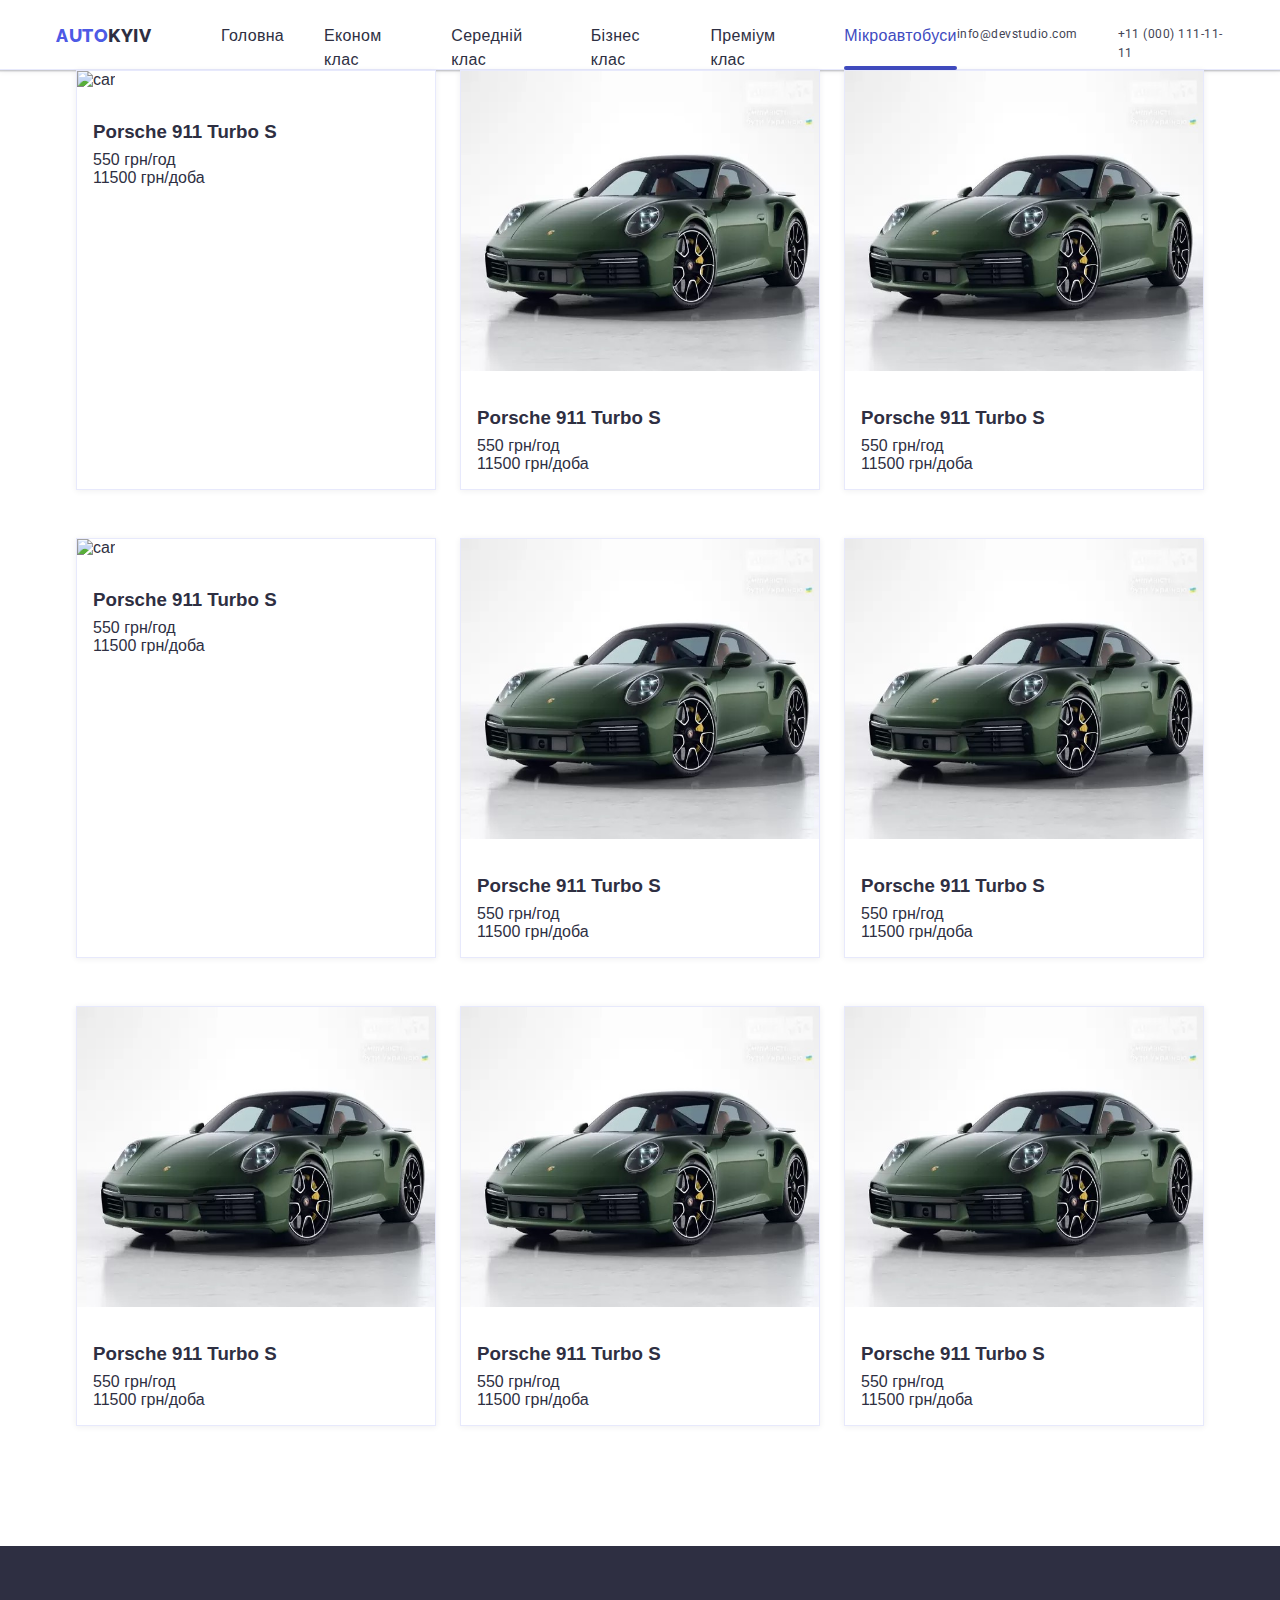
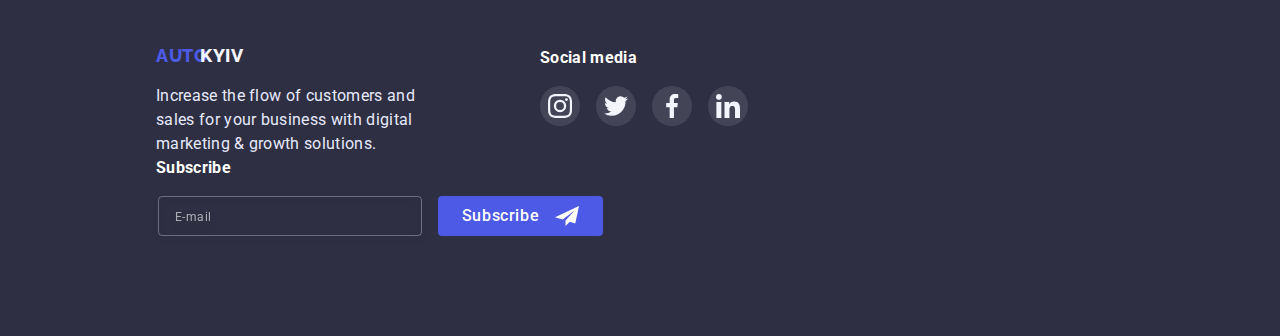
==== bus.html @ 55814286 "update" ====
<!DOCTYPE html>
<html lang="en">
  <head>
    <meta charset="UTF-8" />
    <meta http-equiv="X-UA-Compatible" content="IE=edge" />
    <meta name="viewport" content="width=device-width, initial-scale=1.0" />
    <title>Document</title>
    <link rel="stylesheet" href="./css/styles.css" />
    <link rel="preconnect" href="https://fonts.googleapis.com" />
    <link rel="preconnect" href="https://fonts.gstatic.com" crossorigin />
    <link
      href="https://fonts.googleapis.com/css2?family=Raleway:wght@800&family=Roboto:wght@400;500;700&display=swap"
      rel="stylesheet"
    />
  </head>
  <body>
    <header class="container">
      <div class="ppp">
        <nav class="header-navigation">
          <a class="logo link" href="./index.html"
            ><div class="logo-firstpart">Auto</div>
            <div class="logo-secondpart">Kyiv</div></a
          >

          <ul class="menu">
            <li>
              <a class="menu-item link" href="./index.html">Головна</a>
            </li>
            <li>
              <a class="menu-item link" href="./portfolio.html">Економ клас</a>
            </li>
            <li>
              <a class="menu-item link" href="./midle.html">Середній клас</a>
            </li>
            <li>
              <a class="menu-item link" href="./business.html">Бізнес клас</a>
            </li>
            <li>
              <a class="menu-item link" href="./premium.html">Преміум клас</a>
            </li>
            <li>
              <a class="menu-item link active" href="./bus.html"
                >Мікроавтобуси</a
              >
            </li>
          </ul>
          <button class="open-menu" type="button" data-menu-open>
            <svg class="burger-icon" width="32" height="22">
              <use href="./images/icons.svg#icon-menu"></use>
            </svg>
          </button>
        </nav>
        <address>
          <ul class="contacts">
            <li class="contacts-item-height">
              <a class="contacts-item link" href="mailto:info@devstudio.com"
                >info@devstudio.com</a
              >
            </li>
            <li class="contacts-item-height">
              <a class="contacts-item link" href="tel:+110001111111"
                >+11 (000) 111-11-11</a
              >
            </li>
          </ul>
        </address>
      </div>
    </header>

    <main>
      <section class="container">
        <ul class="main-general-list">
          <li class="main-list-item first-item-portfolio">
            <div class="main-overlay-image">
              <img
                src="./images/images-prtfolio/img1.jpg"
                alt="car"
                width="360"
                height="300"
              />
              <div class="main-list-overlay">
                <p class="car-option">Клас авто: Бізнес клас</p>
                <p class="car-option">Кондиціонер: +</p>
                <p class="car-option">Об'єм двигуна: 3.0</p>
                <p class="car-option">Тип палива Бензин:</p>
                <p class="car-option">Кількість місць: 5</p>
                <p class="car-option">Витрати палива: 16.0 л</p>
                <p class="car-option">Тип КПП: AT</p>
              </div>
            </div>
            <h3 class="card-name">Porsche 911 Turbo S</h3>
            <p class="card-text">550 грн/год</p>
            <p class="card-text">11500 грн/доба</p>
          </li>
          <li class="main-list-item second-item-portfolio">
            <div class="main-overlay-image">
              <img
                src="./images/images-portfolio/img2.jpg"
                alt="car"
                width="360"
                height="300"
              />
              <div class="main-list-overlay">
                <p class="car-option">Клас авто: Бізнес клас</p>
                <p class="car-option">Кондиціонер: +</p>
                <p class="car-option">Об'єм двигуна: 3.0</p>
                <p class="car-option">Тип палива Бензин:</p>
                <p class="car-option">Кількість місць: 5</p>
                <p class="car-option">Витрати палива: 16.0 л</p>
                <p class="car-option">Тип КПП: AT</p>
              </div>
            </div>
            <h3 class="card-name">Porsche 911 Turbo S</h3>
            <p class="card-text">550 грн/год</p>
            <p class="card-text">11500 грн/доба</p>
          </li>
          <li class="main-list-item third-item-portfolio">
            <div class="main-overlay-image">
              <img
                src="./images/images-portfolio/img3.jpg"
                alt="car"
                width="360"
                height="300"
              />
              <div class="main-list-overlay">
                <p class="car-option">Клас авто: Бізнес клас</p>
                <p class="car-option">Кондиціонер: +</p>
                <p class="car-option">Об'єм двигуна: 3.0</p>
                <p class="car-option">Тип палива Бензин:</p>
                <p class="car-option">Кількість місць: 5</p>
                <p class="car-option">Витрати палива: 16.0 л</p>
                <p class="car-option">Тип КПП: AT</p>
              </div>
            </div>
            <h3 class="card-name">Porsche 911 Turbo S</h3>
            <p class="card-text">550 грн/год</p>
            <p class="card-text">11500 грн/доба</p>
          </li>

          <li class="main-list-item first-item-portfolio">
            <div class="main-overlay-image">
              <img
                src="./images/images-porfolio/img4.jpg"
                alt="car"
                width="360"
                height="300"
              />
              <div class="main-list-overlay">
                <p class="car-option">Клас авто: Бізнес клас</p>
                <p class="car-option">Кондиціонер: +</p>
                <p class="car-option">Об'єм двигуна: 3.0</p>
                <p class="car-option">Тип палива Бензин:</p>
                <p class="car-option">Кількість місць: 5</p>
                <p class="car-option">Витрати палива: 16.0 л</p>
                <p class="car-option">Тип КПП: AT</p>
              </div>
            </div>
            <h3 class="card-name">Porsche 911 Turbo S</h3>
            <p class="card-text">550 грн/год</p>
            <p class="card-text">11500 грн/доба</p>
          </li>
          <li class="main-list-item second-item-portfolio">
            <div class="main-overlay-image">
              <img
                src="./images/images-portfolio/img5.jpg"
                alt="car"
                width="360"
                height="300"
              />
              <div class="main-list-overlay">
                <p class="car-option">Клас авто: Бізнес клас</p>
                <p class="car-option">Кондиціонер: +</p>
                <p class="car-option">Об'єм двигуна: 3.0</p>
                <p class="car-option">Тип палива Бензин:</p>
                <p class="car-option">Кількість місць: 5</p>
                <p class="car-option">Витрати палива: 16.0 л</p>
                <p class="car-option">Тип КПП: AT</p>
              </div>
            </div>
            <h3 class="card-name">Porsche 911 Turbo S</h3>
            <p class="card-text">550 грн/год</p>
            <p class="card-text">11500 грн/доба</p>
          </li>
          <li class="main-list-item third-item-portfolio">
            <div class="main-overlay-image">
              <img
                src="./images/images-portfolio/img6.jpg"
                alt="car"
                width="360"
                height="300"
              />
              <div class="main-list-overlay">
                <p class="car-option">Клас авто: Бізнес клас</p>
                <p class="car-option">Кондиціонер: +</p>
                <p class="car-option">Об'єм двигуна: 3.0</p>
                <p class="car-option">Тип палива Бензин:</p>
                <p class="car-option">Кількість місць: 5</p>
                <p class="car-option">Витрати палива: 16.0 л</p>
                <p class="car-option">Тип КПП: AT</p>
              </div>
            </div>
            <h3 class="card-name">Porsche 911 Turbo S</h3>
            <p class="card-text">550 грн/год</p>
            <p class="card-text">11500 грн/доба</p>
          </li>

          <li class="main-list-item first-item-portfolio">
            <div class="main-overlay-image">
              <img
                src="./images/images-portfolio/img7.jpg"
                alt="car"
                width="360"
                height="300"
              />
              <div class="main-list-overlay">
                <p class="car-option">Клас авто: Бізнес клас</p>
                <p class="car-option">Кондиціонер: +</p>
                <p class="car-option">Об'єм двигуна: 3.0</p>
                <p class="car-option">Тип палива Бензин:</p>
                <p class="car-option">Кількість місць: 5</p>
                <p class="car-option">Витрати палива: 16.0 л</p>
                <p class="car-option">Тип КПП: AT</p>
              </div>
            </div>
            <h3 class="card-name">Porsche 911 Turbo S</h3>
            <p class="card-text">550 грн/год</p>
            <p class="card-text">11500 грн/доба</p>
          </li>
          <li class="main-list-item second-item-portfolio">
            <div class="main-overlay-image">
              <img
                src="./images/images-portfolio/img8.jpg"
                alt="car"
                width="360"
                height="300"
              />
              <div class="main-list-overlay">
                <p class="car-option">Клас авто: Бізнес клас</p>
                <p class="car-option">Кондиціонер: +</p>
                <p class="car-option">Об'єм двигуна: 3.0</p>
                <p class="car-option">Тип палива Бензин:</p>
                <p class="car-option">Кількість місць: 5</p>
                <p class="car-option">Витрати палива: 16.0 л</p>
                <p class="car-option">Тип КПП: AT</p>
              </div>
            </div>
            <h3 class="card-name">Porsche 911 Turbo S</h3>
            <p class="card-text">550 грн/год</p>
            <p class="card-text">11500 грн/доба</p>
          </li>
          <li class="main-list-item third-item-portfolio">
            <div class="main-overlay-image">
              <img
                src="./images/images-portfolio/img9.jpg"
                alt="car"
                width="360"
                height="300"
              />
              <div class="main-list-overlay">
                <p class="car-option">Клас авто: Бізнес клас</p>
                <p class="car-option">Кондиціонер: +</p>
                <p class="car-option">Об'єм двигуна: 3.0</p>
                <p class="car-option">Тип палива Бензин:</p>
                <p class="car-option">Кількість місць: 5</p>
                <p class="car-option">Витрати палива: 16.0 л</p>
                <p class="car-option">Тип КПП: AT</p>
              </div>
            </div>
            <h3 class="card-name">Porsche 911 Turbo S</h3>
            <p class="card-text">550 грн/год</p>
            <p class="card-text">11500 грн/доба</p>
          </li>
        </ul>
      </section>
    </main>
    <footer class="container">
      <div class="footer-part-general">
        <a class="footer-logo link" href="./index.html"
          ><div class="footer-logo-firstpart">Auto</div>
          <div class="footer-logo-secondpart">Kyiv</div></a
        >
        <p class="footer-text">
          Increase the flow of customers and sales for your business with
          digital marketing & growth solutions.
        </p>
      </div>
      <div class="footer-part-media">
        <h4 class="footer-media-text">Social media</h4>
        <ul class="footer-media-list">
          <li class="foter-media-item">
            <a href="" class="footer-media-link link">
              <svg width="24" height="24">
                <use href="./images/icons.svg#icon-instagram"></use>
              </svg>
            </a>
          </li>
          <li class="foter-media-item">
            <a href="" class="footer-media-link link"
              ><svg width="24" height="24">
                <use href="./images/icons.svg#icon-twitter"></use></svg
            ></a>
          </li>
          <li class="foter-media-item">
            <a href="" class="footer-media-link link"
              ><svg width="24" height="24">
                <use href="./images/icons.svg#icon-facebook"></use></svg
            ></a>
          </li>
          <li class="foter-media-item">
            <a href="" class="footer-media-link link"
              ><svg width="24" height="24">
                <use href="./images/icons.svg#icon-linkedin"></use></svg
            ></a>
          </li>
        </ul>
      </div>
      <div class="footer-part-subscribe">
        <h4 class="footer-subscribe-text">Subscribe</h4>
        <form class="footer-form">
          <input
            class="footer-input"
            type="email"
            name="user-email"
            placeholder="E-mail"
          />
          <button class="footer-button-subscribe" type="submit">
            Subscribe
            <svg class="subscribe-icon" width="24" height="24">
              <use href="./images/icons.svg#icon-send"></use>
            </svg>
          </button>
        </form>
      </div>
    </footer>
    <div class="menu-container is-hidden container" data-menu>
      <div class="modal-menu">
        <button type="button" class="modal-close" data-menu-close>
          <svg class="modal-close-item" width="8" height="8">
            <use href="./images/icons.svg#icon-close"></use>
          </svg>
        </button>
        <ul class="modal-menu-list">
          <li>
            <a class="modal-menu-item link" href="./index.html">Головна</a>
          </li>
          <li>
            <a class="modal-menu-item link" href="./portfolio.html"
              >Економ клас</a
            >
          </li>
          <li>
            <a class="modal-menu-item link" href="./midle.html"
              >Середній клас</a
            >
          </li>
          <li>
            <a class="modal-menu-item link" href="./business.html"
              >Бізнес клас</a
            >
          </li>
          <li>
            <a class="modal-menu-item link" href="./premium.html"
              >Преміум клас</a
            >
          </li>
          <li>
            <a class="modal-menu-item link active-modal" href="./bus.html"
              >Мікроавтобуси</a
            >
          </li>
        </ul>
        <address>
          <ul class="modal-contacts-list">
            <li class="modal-item-tel">
              <a class="modal-contacts-tel link" href="tel:+110001111111"
                >+11 (000) 111-11-11</a
              >
            </li>
            <li>
              <a
                class="modal-contacts-mail link"
                href="mailto:info@devstudio.com"
                >info@devstudio.com</a
              >
            </li>
          </ul>
        </address>
        <ul class="modal-media-list list">
          <li class="fourth-media-item">
            <a href="" class="fourth-media-link link">
              <svg class="fourth-media-icon" width="16" height="16">
                <use href="./images/icons.svg#icon-instagram"></use>
              </svg>
            </a>
          </li>
          <li class="fourth-media-item">
            <a href="" class="fourth-media-link link"
              ><svg class="fourth-media-icon" width="16" height="16">
                <use href="./images/icons.svg#icon-twitter"></use></svg
            ></a>
          </li>
          <li class="fourth-media-item">
            <a href="" class="fourth-media-link link"
              ><svg class="fourth-media-icon" width="16" height="16">
                <use href="./images/icons.svg#icon-facebook"></use></svg
            ></a>
          </li>
          <li class="fourth-media-item">
            <a href="" class="fourth-media-link link"
              ><svg class="fourth-media-icon" width="16" height="16">
                <use href="./images/icons.svg#icon-linkedin"></use></svg
            ></a>
          </li>
        </ul>
      </div>
    </div>
    <script src="./js/menu.js"></script>
  </body>
</html>
---- css/styles.css ----
/* body */
body {
  font-family: "Raleway Roboto", sans-serif;
  position: relative;
  width: 100%;
  max-width: 1440px;

  color: #2e2f42;
  margin: 0;

  background: #ffffff;
}
.container {
  width: 100%;
}

/* header */
header {
  height: 70px;
  box-sizing: border-box;
  padding: 24px 16px;

  border-bottom: 1px solid #e7e9fc;
  box-shadow: 0px 2px 1px rgba(46, 47, 66, 0.08),
    0px 1px 1px rgba(46, 47, 66, 0.16), 0px 1px 6px rgba(46, 47, 66, 0.08);
}
.header-navigation {
  display: flex;
  justify-content: space-between;
}
/* logo */
.logo {
  display: flex;

  width: 115px;
  height: 24px;
}
.logo-firstpart {
  font-family: "Raleway", sans-serif;
  font-weight: 800;
  font-size: 18px;
  line-height: 1.33;

  letter-spacing: 0.03em;
  text-transform: uppercase;

  color: #4d5ae5;
}
.logo-secondpart {
  font-family: "Raleway", sans-serif;
  font-weight: 800;
  font-size: 18px;
  line-height: 1.33;

  letter-spacing: 0.03em;
  text-transform: uppercase;

  color: #2e2f42;
}

/* menu */
.menu {
  list-style: none;
  display: flex;

  height: 24px;

  gap: 40px;

  padding: 0;
  margin: 0;
}
.menu {
  display: none;
}

.menu-item {
  font-size: 16px;
  line-height: 1.5;

  letter-spacing: 0.02em;

  display: block;
  color: #2e2f42;
}

.menu-item:hover {
  font-size: 16px;
  line-height: 1.5;

  letter-spacing: 0.02em;

  color: #404bbf;
  text-decoration: underline;

  transition-duration: 250ms;
  transition-timing-function: cubic-bezier(0.4, 0, 0.2, 1);
}

/* contacts */
.contacts {
  list-style: none;
  display: flex;
  column-gap: 40px;
  padding: 0;

  margin: 0;
}
.contacts {
  display: none;
}
.contacts-item {
  font-family: "Roboto";
  font-style: normal;
  font-weight: 400;
  font-size: 16px;
  line-height: 1.5;

  letter-spacing: 0.02em;

  color: #434455;
}
.contacts-item:hover {
  font-size: 16px;
  line-height: 1.5;

  letter-spacing: 0.02em;

  color: #404bbf;

  transition-duration: 250ms;
  transition-timing-function: cubic-bezier(0.4, 0, 0.2, 1);
}
.link {
  text-decoration: none;
}

/* main */

/* navigation */
.navigation {
  list-style: none;
  justify-content: center;
  display: flex;
  column-gap: 24px;
  padding: 96px 0 0 0;

  margin: 0 0 72px 0;
}
.navigation-button {
  font-size: 16px;
  line-height: 1.5;
  padding: 12px 24px;

  letter-spacing: 0.04em;

  color: #4d5ae5;

  height: 48px;

  background: #f4f4fd;

  border: 1px solid #e7e9fc;
  border-radius: 4px;
  cursor: pointer;
}

.navigation-button:hover {
  color: #ffffff;

  padding: 12px 24px;

  height: 48px;

  background: #404bbf;
  box-shadow: 0px 3px 1px rgba(0, 0, 0, 0.1), 0px 2px 1px rgba(0, 0, 0, 0.08),
    0px 2px 2px rgba(0, 0, 0, 0.12);
  border-radius: 4px;

  transition-duration: 250ms;
  transition-timing-function: cubic-bezier(0.4, 0, 0.2, 1);
}

.main-list-item {
  box-sizing: border-box;
  width: 360px;
  height: 420px;

  background: #ffffff;

  border: 1px solid #e7e9fc;
  box-shadow: 0px 1px 6px rgba(46, 47, 66, 0.08);

  list-style: none;
}
.main-list-item:hover {
  border: 0.5px solid #f4f4fd;
  box-shadow: 0px 1px 6px rgba(46, 47, 66, 0.08),
    0px 1px 1px rgba(46, 47, 66, 0.16), 0px 2px 1px rgba(46, 47, 66, 0.08);

  transition-duration: 250ms;
  transition-timing-function: cubic-bezier(0.4, 0, 0.2, 1);
}
.main-list-overlay {
  position: absolute;
  left: 0px;
  top: 0px;
  margin: 0;
  padding: 40px 32px 164px 32px;

  color: #f4f4fd;
  background: #4d5ae5;

  height: 100%;
  transform: translateY(100%);
}
.main-list-item:hover .main-list-overlay {
  transform: translateY(0);
  transition-duration: 250ms;
  transition-timing-function: cubic-bezier(0.4, 0, 0.2, 1);
}
.main-overlay-image {
  position: relative;
  overflow: hidden;
}

.main-general-list {
  list-style: none;
  flex-wrap: wrap;
  column-gap: 24px;
  row-gap: 48px;
  display: flex;
  padding-bottom: 120px;
  justify-content: center;
  padding-left: 0;
  margin: 0;
}
.card-name {
  padding-left: 16px;

  margin: 32px 0 8px 0;
}
.card-text {
  padding-left: 16px;
  margin: 0;
}

/* first-section */
.first-section {
  background-color: #2e2f42;
  background-image: linear-gradient(
      rgba(46, 47, 66, 0.7),
      rgba(46, 47, 66, 0.7)
    ),
    url(../images/garage.jpg);
  background-repeat: no-repeat;
  background-position: center;
  background-size: cover;

  margin: 0;
  display: flex;
  flex-direction: column;
  align-items: center;
  row-gap: 72px;
  padding-top: 112px;
  padding-bottom: 112px;
}
h1 {
  font-family: "Roboto";
  width: calc((100% - 109px) / 1);

  font-weight: 700;
  font-size: 36px;
  line-height: 1.11;
  margin: 0;

  text-align: center;
  letter-spacing: 0.02em;
  text-transform: capitalize;

  color: #ffffff;
}
.first-section-button {
  width: 172px;
  height: 56px;
  font-family: inherit;

  padding: 16px 32px;
  gap: 10px;
  font-size: 16px;
  line-height: 1.5;
  letter-spacing: 0.04em;

  color: #ffffff;

  background: #4d5ae5;
  box-shadow: 0px 4px 4px rgba(0, 0, 0, 0.15);
  border-radius: 4px;

  cursor: pointer;
  border: 0;
}
.first-section-button:hover {
  font-family: inherit;

  padding: 16px 32px;
  gap: 10px;
  font-size: 16px;
  line-height: 1.5;
  letter-spacing: 0.04em;

  color: #ffffff;
  background: #404bbf;

  border-radius: 4px;

  transition-duration: 250ms;
  transition-timing-function: cubic-bezier(0.4, 0, 0.2, 1);
}

/* second-section */
.second-section {
  padding-top: 96px;
  padding-bottom: 96px;
  justify-content: center;
}
.second-section-list {
  row-gap: 72px;
}
.second-section-item {
  row-gap: 8px;

  width: calc((100% - 32px) / 1);

  margin: 0;
}
.section-text-item {
  margin: 0;
  display: flex;
  align-items: center;
  justify-content: center;
  align-content: center;
  height: 40px;

  /* Header 2 */

  font-family: "Roboto";
  font-style: normal;
  font-weight: 700;
  font-size: 36px;
  line-height: 40px;
  /* identical to box height, or 111% */

  text-align: center;
  letter-spacing: 0.02em;
  text-transform: capitalize;

  letter-spacing: 0.02em;
}
.second-media-list {
  gap: 24;
  display: flex;
}
/* .second-media-item {
  width: 264px;
  height: 112px;
  margin-bottom: 8px;
} */
.second-media-item {
  display: none;
}
/* .second-media-link {
  width: 100%;
  height: 100%;
  display: flex;
  justify-content: center;
  align-items: center;
  background: #f4f4fd;
  border-radius: 4px;
} */
/* third-section */
.third-section {
  display: none;
}
.third-section {
  justify-content: center;
  padding-bottom: 120px;
}

.third-section-name {
  font-family: "Roboto";
  font-style: normal;
  font-size: 36px;
  line-height: 1.11;

  margin: 0;
  margin-bottom: 72px;

  text-align: center;

  letter-spacing: 0.02em;
  text-transform: capitalize;
}
.third-section-item {
  width: 360px;
  height: 300px;
}

.fourth-section {
  background: #f4f4fd;
  padding-bottom: 120px;
  padding-top: 120px;
}
.fourth-section-name {
  font-family: "Roboto";
  font-style: normal;
  font-size: 36px;
  line-height: 1.11;

  text-align: center;

  margin: 0;

  letter-spacing: 0.02em;
  text-transform: capitalize;
}

.fourth-section-item {
  width: 264px;
  display: flex;
  flex-direction: column;
  justify-content: center;
  align-items: center;
  margin-top: 72px;

  background: #ffffff;
  box-shadow: 0px 1px 6px rgba(46, 47, 66, 0.08),
    0px 1px 1px rgba(46, 47, 66, 0.16), 0px 2px 1px rgba(46, 47, 66, 0.08);
  border-radius: 0px 0px 4px 4px;

  padding-bottom: 32px;
}
.fourth-section-people {
  width: 100%;
}
.fourth-section-item-name {
  margin: 32px 0 8px 0;
}
.fourth-section-item-text {
  margin: 0 0 8px 0;
}
.fourth-media-list {
  display: flex;
  justify-content: center;
  gap: 24px;
}
.fourth-media-item {
  width: 40px;
  height: 40px;
}
.fourth-media-link {
  width: 100%;
  height: 100%;
  display: flex;
  justify-content: center;
  align-items: center;
  border-radius: 50%;
  background: #4d5ae5;
}
.fourth-media-link:hover {
  background-color: #404bbf;
  transition-duration: 250ms;
  transition-timing-function: cubic-bezier(0.4, 0, 0.2, 1);
}
/* fifth-section */
.fifth-section {
  padding-top: 130px;
  padding-bottom: 120px;
}
.fifth-section-name {
  font-family: "Roboto";
  font-style: normal;
  font-size: 36px;
  line-height: 1.11;

  text-align: center;

  margin: 0 0 72px 0;

  letter-spacing: 0.02em;
  text-transform: capitalize;
}
.fifth-media-list {
  display: flex;
  gap: 24px;
  justify-content: center;
  margin-top: 72px;
}
.fifth-media-item {
  width: calc((100% - 48px) / 2);
  height: 88px;
}
.fifth-media-link {
  width: 100%;
  height: 100%;
  display: flex;
  justify-content: center;
  align-items: center;

  border: 1px solid #8e8f99;
  border-radius: 4px;
  color: #8e8f99;
}
.fifth-media-icon {
  fill: currentColor;
}
.fifth-media-link:hover {
  border-color: #404bbf;
  color: #404bbf;
  transition-duration: 250ms;
  transition-timing-function: cubic-bezier(0.4, 0, 0.2, 1);
}

/* footer */
footer {
  background: #2e2f42;
  display: flex;
  box-sizing: border-box;
  padding-top: 96px;
  padding-bottom: 96px;

  align-items: center;

  flex-direction: column;
  gap: 72px;
}
.footer-logo {
  display: flex;
  flex-direction: row;
  align-items: center;
  justify-content: center;
}
.footer-logo-firstpart {
  width: 44px;
  height: 22px;

  font-family: "Raleway", sans-serif;
  font-weight: 800;
  font-size: 18px;
  line-height: 1.16;

  letter-spacing: 0.03em;
  text-transform: uppercase;

  color: #4d5ae5;
}
.footer-logo-secondpart {
  width: 71px;
  height: 22px;

  font-family: "Raleway", sans-serif;
  font-weight: 800;
  font-size: 18px;
  line-height: 1.16;

  letter-spacing: 0.03em;
  text-transform: uppercase;

  color: #f4f4fd;
}
.footer-text {
  font-family: "Roboto";
  font-size: 16px;
  line-height: 1.5;
  flex-wrap: wrap;
  width: 264px;
  display: flex;
  align-items: center;
  justify-content: center;

  letter-spacing: 0.02em;
  margin: 16px 0 0 0;

  color: #e7e9fc;
}
.footer-part-general {
}
.footer-part-media {
  width: 208px;
  height: 80px;
  display: flex;
  flex-direction: column;
  align-items: center;
}
.footer-media-text {
  font-family: "Roboto";

  font-size: 16px;
  line-height: 1.5;

  letter-spacing: 0.02em;
  color: #ffffff;
  margin: 0 0 16px 0;
}

.footer-media-list {
  display: flex;

  gap: 16px;
  margin: 0;
  padding: 0;
}
.footer-media-item {
  width: 40px;
  height: 40px;
}
.footer-media-link {
  width: 40px;
  height: 40px;
  display: flex;
  justify-content: center;
  align-items: center;
  border-radius: 50%;
  background: rgba(255, 255, 255, 0.1);
}
.footer-media-link:hover {
  background: #31d0aa;

  transition-duration: 250ms;
  transition-timing-function: cubic-bezier(0.4, 0, 0.2, 1);
}
.footer-part-subscribe {
  margin-left: 0;
  display: flex;
  flex-direction: column;
  align-items: center;
  width: calc((100% - 32px) / 1);
}
.footer-subscribe-text {
  font-family: "Roboto";
  font-size: 16px;
  line-height: 1.5;
  margin-bottom: 16px;
  margin-top: 0;

  letter-spacing: 0.02em;

  color: #ffffff;
}
.footer-input {
  width: calc(100% / 1);
  height: 40px;

  border: 1px solid rgba(255, 255, 255, 0.3);
  filter: drop-shadow(0px 4px 4px rgba(0, 0, 0, 0.15));
  border-radius: 4px;
  background: none;
  padding: 0 16px 0 16px;
}

.footer-input::placeholder {
  font-family: "Roboto";
  font-style: normal;
  font-weight: 400;
  font-size: 12px;
  line-height: 24px;
  /* identical to box height, or 200% */

  display: flex;
  align-items: center;
  letter-spacing: 0.04em;

  color: rgba(255, 255, 255, 0.6);
}
.footer-button-subscribe {
  display: flex;

  justify-content: center;
  align-items: center;
  padding: 8px 24px;
  gap: 16px;

  background: #4d5ae5;
  border-radius: 4px;
  border: 0;

  font-family: "Roboto";
  font-style: normal;
  font-weight: 500;
  font-size: 16px;
  line-height: 1.5;

  letter-spacing: 0.04em;

  color: #ffffff;
}
.footer-form {
  display: flex;
  flex-direction: column;
  align-items: center;
  justify-content: center;
  gap: 16px;
  width: calc((100% - 34px) / 1);
}
.list {
  list-style: none;
  display: flex;
  flex-wrap: wrap;
  column-gap: 24px;
  justify-content: center;
  margin: 0;
  padding: 0;
}

.section-text-item {
  font-family: "Roboto";
  font-style: normal;
  font-weight: 500;
  font-size: 20px;
  line-height: 1.2;
  margin-bottom: 0;

  letter-spacing: 0.02em;
}

.list-text {
  font-family: "Roboto";
  font-size: 16px;
  line-height: 1.5;
  margin-top: 8px;
  margin-bottom: 0;

  letter-spacing: 0.02em;

  color: #434455;
}
.active {
  font-weight: 500;
  font-size: 16px;
  line-height: 1.5;

  letter-spacing: 0.02em;

  color: #404bbf;
}
.active::after {
  border-bottom: 4px solid #404bbf;
  border-radius: 2px;
  content: "";
  display: block;
  margin-top: 18px;
}
.noname {
  margin: 0;
}
.backdrop {
  position: fixed;
  top: 0;
  width: 100%;
  height: 100%;

  background: rgba(46, 47, 66, 0.4);
  transition: opasity 500ms linear, 500ms linear;
}
.modal {
  width: 408px;
  position: absolute;
  top: 50%;
  left: 50%;
  transform: translate(-50%, -50%) scale(1);
  background: #fcfcfc;
  box-shadow: 0px 1px 1px rgba(0, 0, 0, 0.14), 0px 1px 3px rgba(0, 0, 0, 0.12),
    0px 2px 1px rgba(0, 0, 0, 0.2);
  border-radius: 4px;
  padding: 24px;
  transition: transform 500ms linear;
  box-sizing: border-box;
}
.modal-close {
  width: 24px;
  height: 24px;
  background: #e7e9fc;
  border: 1px solid rgba(0, 0, 0, 0.1);
  border-radius: 50%;
  display: flex;
  align-items: center;
  justify-content: center;
  margin-left: auto;
}
.modal-close:hover {
  background: #404bbf;
  border-radius: 50%;
  transition-duration: 250ms;
  transition-timing-function: cubic-bezier(0.4, 0, 0.2, 1);
}
.is-hidden {
  visibility: hidden;
  opacity: 0;
  pointer-events: none;
}
.backdrop.is-hidden .modal {
  transform: translate(-50%, -50%) scale(0);
}
.modal-name {
  text-align: center;
  font-family: "Roboto";
  font-style: normal;
  font-weight: 500;
  font-size: 16px;
  line-height: 1.5;
  margin-bottom: 16px;
  margin-top: 24px;
}
.modal-label {
  font-family: "Roboto";
  display: inline-block;

  margin-bottom: 4px;

  font-size: 12px;
  line-height: 14px;

  letter-spacing: 0.01em;

  color: #8e8f99;
}
.modal-input {
  width: 360px;
  height: 40px;
  border: 1px solid rgba(33, 33, 33, 0.2);
  border-radius: 4px;
  background-color: transparent;

  padding: 0 0 0 38px;
  display: flex;
  align-items: center;
  justify-content: center;
  box-sizing: border-box;
}

.modal-input:focus {
  border-color: #4d5ae5;
}
.modal-textarea {
  border: 1px solid rgba(33, 33, 33, 0.2);
  border-radius: 4px;
  resize: none;
  width: 360px;
  height: 120px;
  padding: 8px 16px 8px 16px;
  box-sizing: border-box;
  display: flex;
}
.modal-textarea::placeholder {
  font-family: "Roboto";
  font-style: normal;
  font-weight: 400;
  font-size: 12px;
  line-height: 16px;

  letter-spacing: 0.04em;

  color: rgba(117, 117, 117, 0.5);
}
.modal-checkbox {
}
.modal-submit {
  width: 169px;
  height: 56px;
  padding: 16px 32px;

  background: #4d5ae5;
  box-shadow: none;
  border: 0;

  border-radius: 4px;
  padding: 0;
  margin: 0;

  font-family: "Roboto";
  font-style: normal;
  font-weight: 500;
  font-size: 16px;
  line-height: 1.5;

  display: flex;

  letter-spacing: 0.04em;

  color: #ffffff;

  align-items: center;
  justify-content: center;
}
.singup-form {
}

.modal-icon {
  position: absolute;
  top: 50%;
  left: 16px;
  transform: translateY(-50%);
  width: 18px;
  height: 18px;
}
.input-wrap {
  position: relative;
}
.policy-text {
  font-family: "Roboto";
  font-style: normal;
  font-weight: 400;
  font-size: 12px;
  line-height: 1.33;
  display: flex;
  letter-spacing: 0.04em;
  color: #757575;
  margin-bottom: 24px;
  gap: 4px;
}
.modal-field {
  display: flex;
  align-items: center;
  flex-direction: column;
}

.modal-input:is(:focus) + .modal-icon {
  fill: #4d5ae5;
  border-color: #4d5ae5;
  transition-duration: 250ms;
  transition-timing-function: cubic-bezier(0.4, 0, 0.2, 1);
}
.policy-text::before {
  content: "";
  width: 16px;
  height: 16px;

  border: 1.25px solid #2e2f42;
  border-radius: 2px;
  margin-right: 8px;
  box-sizing: border-box;
}

.policy-link {
  color: #4d5ae5;
}
.modal-checkbox:checked + .policy-text::before {
  background-color: #404bbf;
  background-image: url(../images/accept.svg);
  background-repeat: no-repeat;
  background-position: center;
}
.modal-icon {
  width: 18px;
  height: 24px;
}
.center {
  display: flex;
  align-items: center;
  flex-direction: column;
}
.input-height {
  display: flex;
  flex-direction: column;
  margin-bottom: 8px;
}
.comment-height {
  display: flex;
  flex-direction: column;
}
.modal-checkbox {
  margin-bottom: 0;
}
@media (min-width: 768px) {
  h1 {
    width: 496px;

    font-size: 56px;
    line-height: 1.07;
  }
  .second-section {
    row-gap: 24px;
    column-gap: 72px;
    flex-direction: row;
    flex-wrap: wrap;
  }

  .second-section-item {
    width: 356px;
    gap: 8px;
  }
  .section-text-item {
    font-weight: 700;
    font-size: 36px;
    line-height: 1.11;
    display: flex;

    justify-content: left;
  }
  .list-text {
    width: 356px;
  }
  .fourth-section-item {
    margin-top: 64px;
  }
  .fourth-section-name {
    margin-bottom: 8px;
  }
  .fourth-section {
    padding-top: 96px;
    padding-bottom: 104px;
  }
  .fifth-section {
    padding: 96px 108px;
    box-sizing: border-box;
  }
  .fifth-media-item {
    width: 168px;
    height: 88px;
  }
  .fifth-media-list {
    row-gap: 72px;
    column-gap: 24px;
  }
  .menu {
    display: flex;
    margin-left: 56px;
  }
  .open-menu {
    display: none;
  }
  .contacts {
    display: flex;
    flex-direction: column;
    gap: 4px;
  }
  .header-navigation {
    justify-content: left;
  }
  .contacts-item-height {
    height: 16px;
  }
  .contacts-item {
    font-size: 12px;
    line-height: 1.33;
    /* identical to box height, or 133% */

    letter-spacing: 0.04em;
  }
  .ppp {
    display: flex;
    justify-content: space-between;
  }
  footer {
    flex-direction: row;
    flex-wrap: wrap;
    padding: 96px 0 96px 108px;
    row-gap: 72px;
    column-gap: 24px;
    align-items: flex-start;
  }
  .footer-form {
    flex-direction: row;
    width: 453px;
  }
  .footer-part-subscribe {
    align-items: start;
  }
  .footer-input {
    box-sizing: border-box;
    width: 264px;
    height: 40px;
  }
  .footer-logo {
    justify-content: left;
  }
  .footer-part-media {
    align-items: start;
  }
}
@media (min-width: 1024px) {
  .first-section {
    padding-top: 188px;
    padding-bottom: 188px;
  }
  /* second-section */
  .second-section {
    padding-top: 120px;
    padding-bottom: 120px;
    justify-content: center;
  }
  .second-section-item {
    row-gap: 8px;
    width: 264px;
    margin: 0;
  }
  .section-text-item {
    font-weight: 500;
    font-size: 20px;
    line-height: 1.2;
  }
  .second-media-list {
    gap: 24;
    display: flex;
  }
  .second-media-item {
    width: 264px;
    height: 112px;
    margin-bottom: 8px;
    display: flex;
  }
  .second-media-link {
    width: 100%;
    height: 100%;
    display: flex;
    justify-content: center;
    align-items: center;
    background: #f4f4fd;
    border-radius: 4px;
  }
  .list-text {
    width: 264px;
  }
  .third-section {
    display: block;
  }
  .fourth-section-item {
    width: 264px;
  }
  .fourth-section {
    padding-top: 120px;
    padding-bottom: 120px;
  }
  .fifth-section {
    padding-top: 120px;
    padding-bottom: 120px;
  }
  .fifth-media-item {
    width: calc((100% - 120px) / 6);
  }
  header {
    padding: 24px 56px 28px 56px;
  }
  .contacts {
    display: flex;
    flex-direction: row;
    gap: 40px;
  }
  footer {
    padding: 100px 156px;
    gap: 0;
  }
  .footer-part-general {
    margin-right: 120px;
  }
  .footer-part-media {
    margin-right: 80px;
  }
  .footer-form {
    width: 449px;
  }
  .footer-part-subscribe {
    width: auto;
  }
}

.open-menu {
  width: 32px;
  height: 22px;
  border: 0;
}
.burger-icon {
  width: 32px;
  height: 22px;
  visibility: visible;
}
.menu-container {
  position: absolute;
  top: 0;

  height: 100%;

  background: #ffffff;
  transition: opasity 500ms linear, 500ms linear;
}
.modal-menu {
  padding: 40px;
}

.modal-menu-list {
  list-style: none;
  gap: 40px;
  display: flex;
  flex-direction: column;
  padding: 0;
  margin-bottom: 284px;
  justify-content: left;
}
.modal-menu-item {
  font-family: "Roboto";

  font-weight: 700;
  font-size: 36px;
  line-height: 1.11;
  /* identical to box height, or 111% */

  letter-spacing: 0.02em;
  text-transform: capitalize;

  /* NAVY BLUE */

  color: #2e2f42;
}
.active-modal {
  color: #404bbf;
  font-family: "Roboto";

  font-weight: 700;
  font-size: 36px;
  line-height: 1.11;
  /* identical to box height, or 111% */

  letter-spacing: 0.02em;
  text-transform: capitalize;
}
.modal-contacts-list {
  list-style: none;
  padding: 0;
  margin-bottom: 48px;
}
.modal-contacts-tel {
  width: 200px;

  font-family: "Roboto";
  font-style: normal;
  font-weight: 600;
  font-size: 36px;
  line-height: 1.11;
  /* identical to box height, or 111% */

  text-transform: capitalize;

  /* IRIS */

  color: #4d5ae5;
}
.modal-item-tel {
  margin-bottom: 40px;
}
.modal-contacts-mail {
  font-family: "Roboto";
  font-style: normal;
  font-weight: 500;
  font-size: 20px;
  line-height: 24px;
  /* identical to box height, or 120% */

  letter-spacing: 0.02em;

  /* SLATE */

  color: #434455;
}
.modal-media-list {
  display: flex;
  justify-content: center;
  gap: calc((100% - 160px) / 4);
}
.open-menu {
  visibility: hidden;
}
@media (max-width: 400px) {
  .modal {
    width: 100%;
  }
  .modal-name {
    width: 100%;
  }
  .singup-form {
    width: 100%;
  }
  .modal-input {
    width: 320px;
  }
  .modal-textarea {
    width: 320px;
  }
}
.menu-container {
  overflow: hidden;
}
.no-scroll {
  overflow: hidden;
}
.footer-contacts-item {
  font-family: "Raleway", sans-serif;
  font-weight: 800;
  font-size: 24px;
  line-height: 1.16;

  letter-spacing: 0.03em;
  text-transform: uppercase;

  color: #f4f4fd;
}
.footer-ul {
  display: flex;
  padding: 0;
  gap: 16px;
  margin: 0;
  flex-direction: column;
}
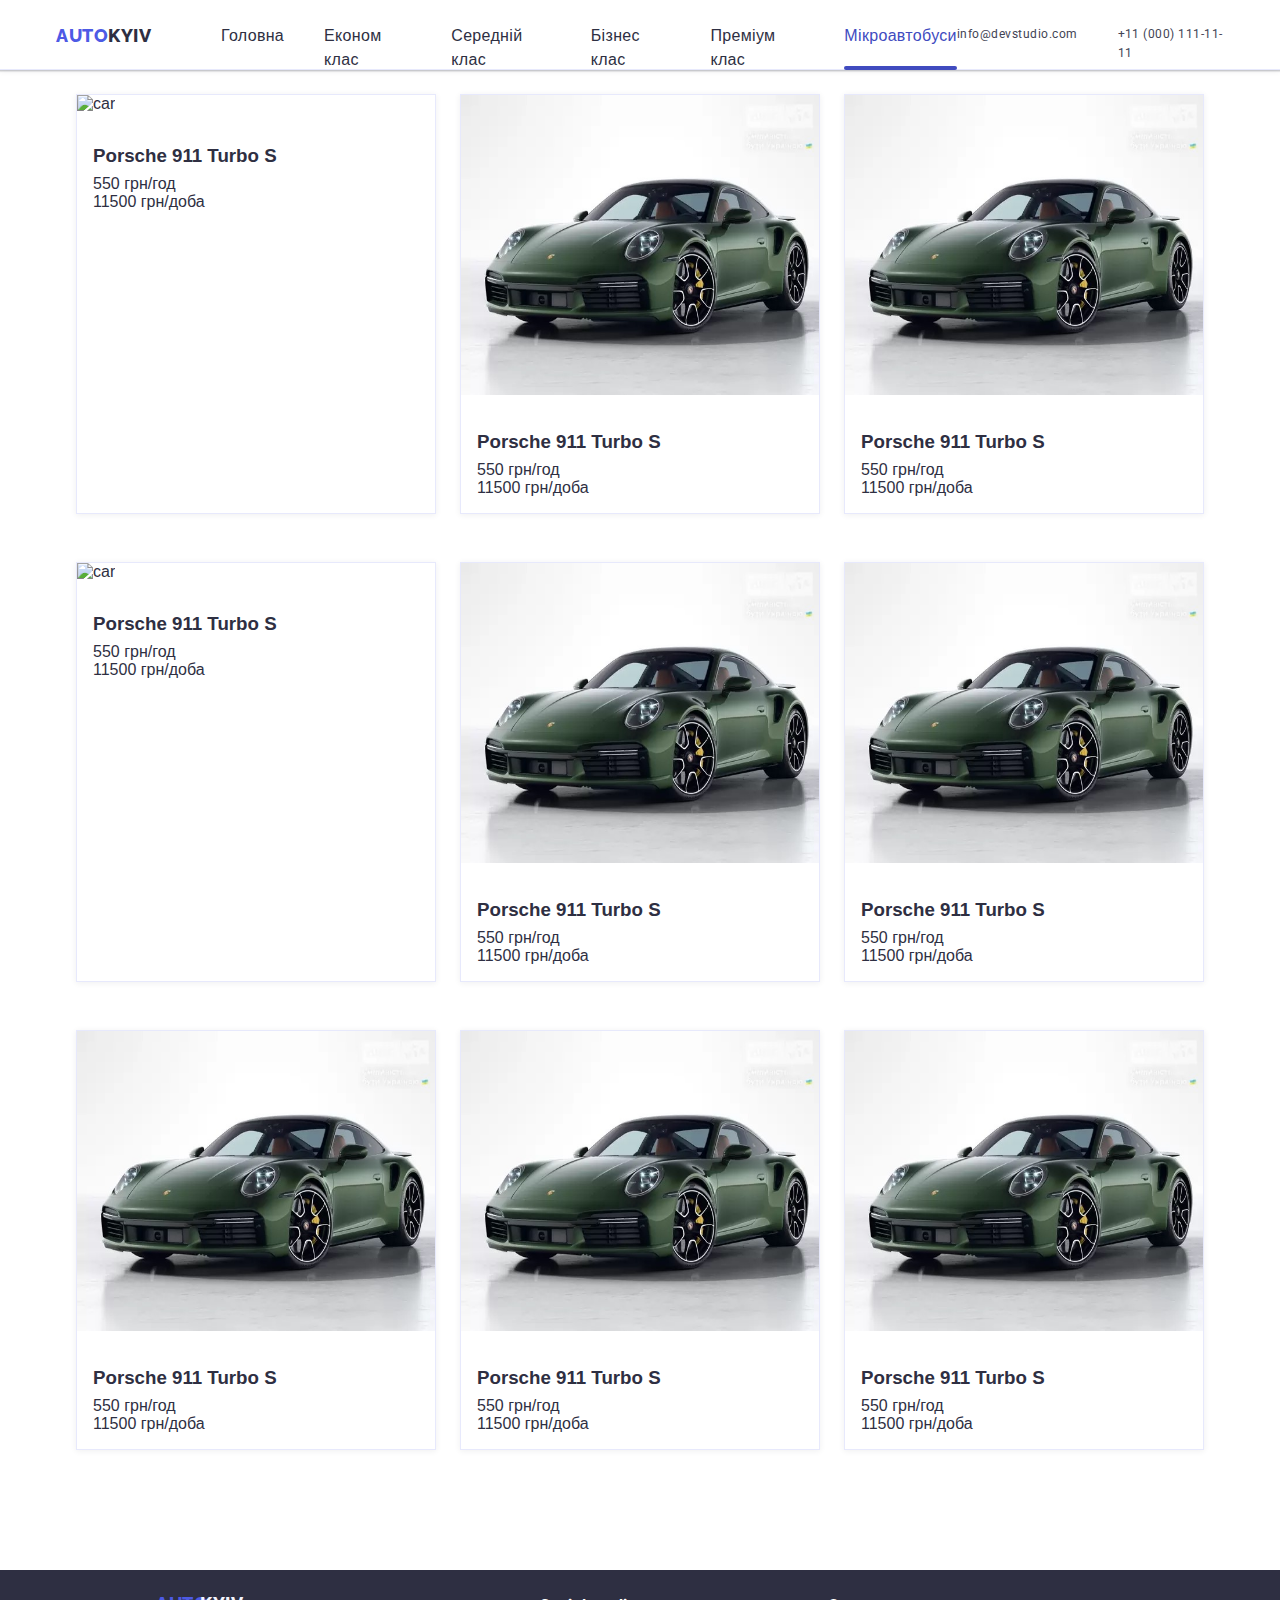
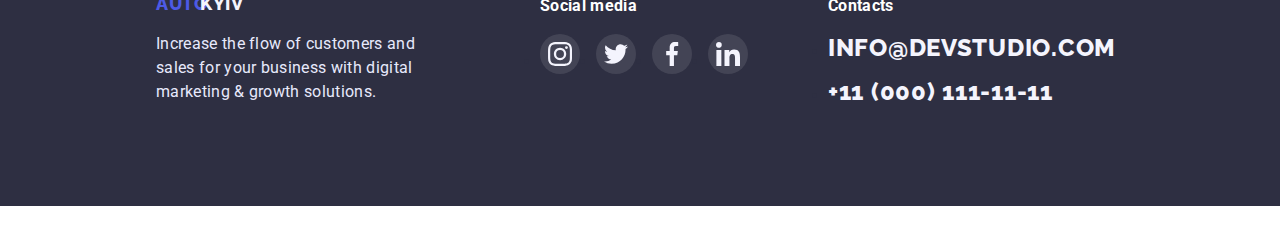
==== commit 1be9f991: "update" ====
--- a/bus.html
+++ b/bus.html
@@ -27,7 +27,7 @@
               <a class="menu-item link" href="./index.html">Головна</a>
             </li>
             <li>
-              <a class="menu-item link" href="./portfolio.html">Економ клас</a>
+              <a class="menu-item link" href="./econom.html">Економ клас</a>
             </li>
             <li>
               <a class="menu-item link" href="./midle.html">Середній клас</a>
@@ -315,21 +315,21 @@
         </ul>
       </div>
       <div class="footer-part-subscribe">
-        <h4 class="footer-subscribe-text">Subscribe</h4>
-        <form class="footer-form">
-          <input
-            class="footer-input"
-            type="email"
-            name="user-email"
-            placeholder="E-mail"
-          />
-          <button class="footer-button-subscribe" type="submit">
-            Subscribe
-            <svg class="subscribe-icon" width="24" height="24">
-              <use href="./images/icons.svg#icon-send"></use>
-            </svg>
-          </button>
-        </form>
+        <h4 class="footer-subscribe-text">Contacts</h4>
+        <ul class="footer-ul">
+          <li class="">
+            <a
+              class="footer-contacts-item link"
+              href="mailto:info@devstudio.com"
+              >info@devstudio.com</a
+            >
+          </li>
+          <li class="">
+            <a class="footer-contacts-item link" href="tel:+110001111111"
+              >+11 (000) 111-11-11</a
+            >
+          </li>
+        </ul>
       </div>
     </footer>
     <div class="menu-container is-hidden container" data-menu>
@@ -344,9 +344,7 @@
             <a class="modal-menu-item link" href="./index.html">Головна</a>
           </li>
           <li>
-            <a class="modal-menu-item link" href="./portfolio.html"
-              >Економ клас</a
-            >
+            <a class="modal-menu-item link" href="./econom.html">Економ клас</a>
           </li>
           <li>
             <a class="modal-menu-item link" href="./midle.html"
--- a/css/styles.css
+++ b/css/styles.css
@@ -12,6 +12,7 @@
 }
 .container {
   width: 100%;
+  padding-top: 24px;
 }
 
 /* header */
@@ -206,8 +207,9 @@
   left: 0px;
   top: 0px;
   margin: 0;
-  padding: 40px 32px 164px 32px;
-
+  padding-top: 8px;
+  padding: 16px 56px 164px 56px;
+  width: 360px;
   color: #f4f4fd;
   background: #4d5ae5;
 
@@ -1193,7 +1195,7 @@
   display: flex;
   flex-direction: column;
   padding: 0;
-  margin-bottom: 284px;
+  margin-bottom: 16px;
   justify-content: left;
 }
 .modal-menu-item {
@@ -1310,3 +1312,15 @@
   margin: 0;
   flex-direction: column;
 }
+
+.car-option {
+  font-family: "Raleway", sans-serif;
+  font-weight: 800;
+  font-size: 16px;
+  line-height: 1.16;
+
+  letter-spacing: 0.03em;
+  text-transform: uppercase;
+
+  color: #f4f4fd;
+}
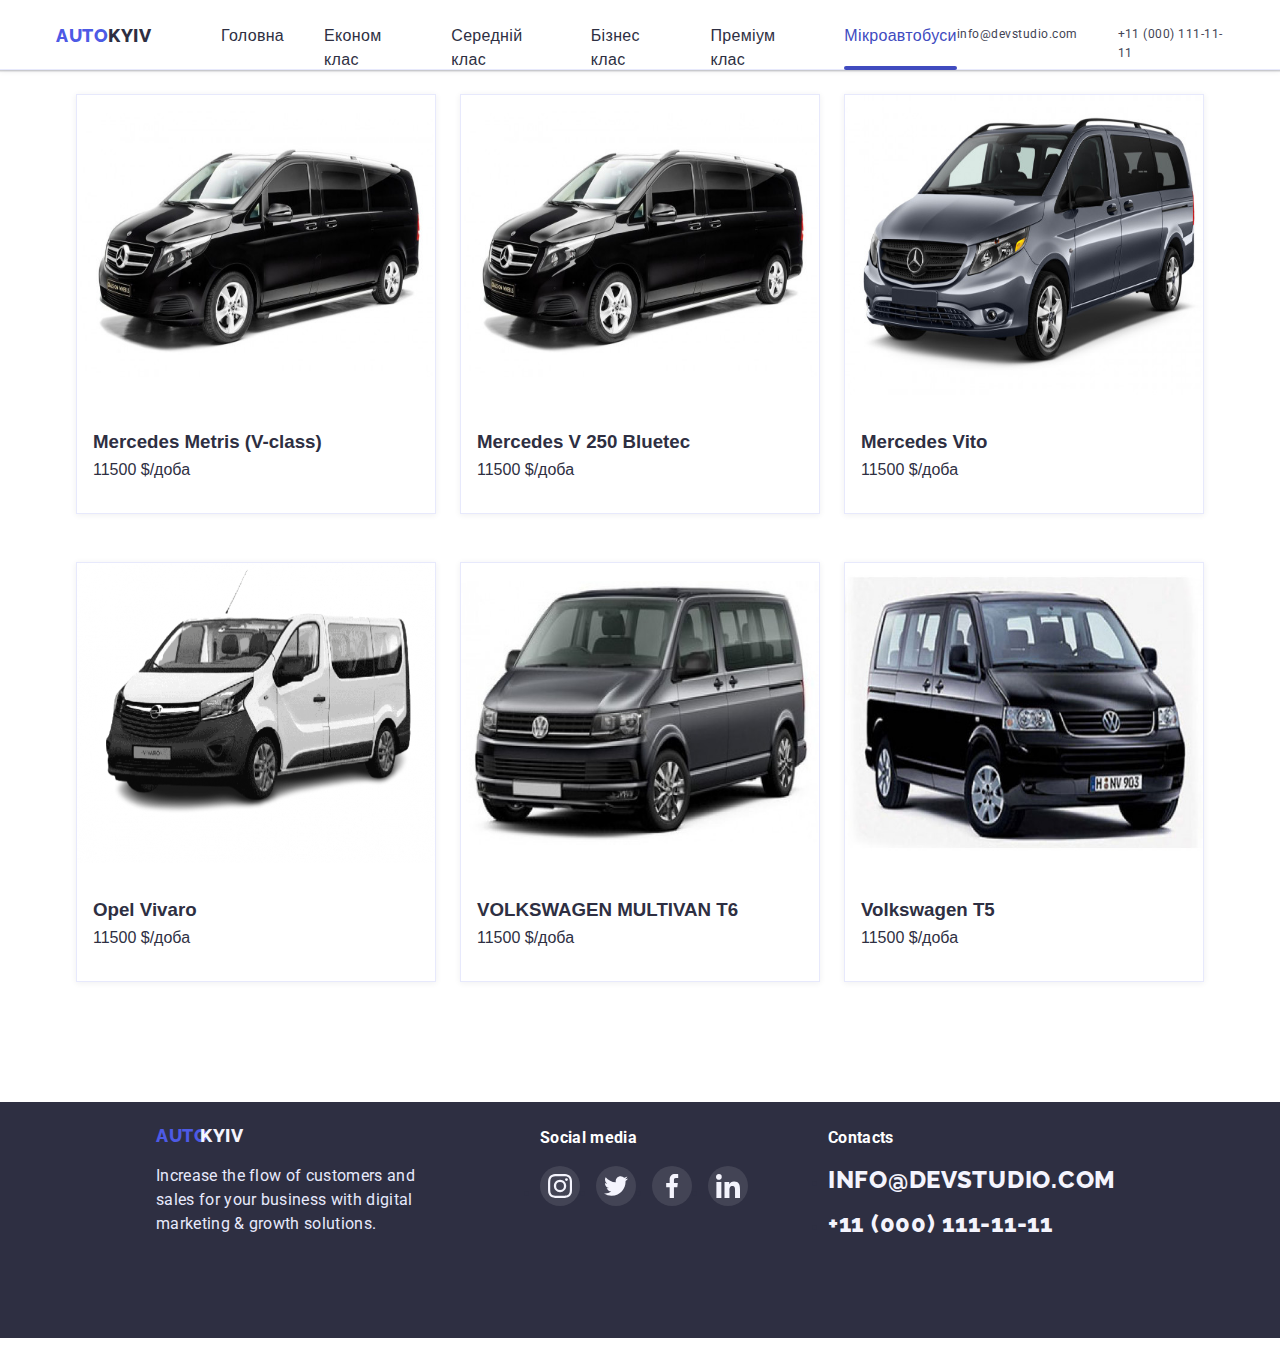
==== commit 7d035ca4: "update" ====
--- a/bus.html
+++ b/bus.html
@@ -73,202 +73,129 @@
           <li class="main-list-item first-item-portfolio">
             <div class="main-overlay-image">
               <img
-                src="./images/images-prtfolio/img1.jpg"
-                alt="car"
-                width="360"
-                height="300"
-              />
-              <div class="main-list-overlay">
-                <p class="car-option">Клас авто: Бізнес клас</p>
-                <p class="car-option">Кондиціонер: +</p>
-                <p class="car-option">Об'єм двигуна: 3.0</p>
-                <p class="car-option">Тип палива Бензин:</p>
-                <p class="car-option">Кількість місць: 5</p>
-                <p class="car-option">Витрати палива: 16.0 л</p>
-                <p class="car-option">Тип КПП: AT</p>
-              </div>
-            </div>
-            <h3 class="card-name">Porsche 911 Turbo S</h3>
-            <p class="card-text">550 грн/год</p>
-            <p class="card-text">11500 грн/доба</p>
+                src="./images/bus/mercedesmetris(v-class).jpg"
+                alt="car"
+                width="360"
+                height="300"
+              />
+              <div class="main-list-overlay">
+                <p class="car-option">Клас авто: Мікроавтобус</p>
+                <p class="car-option">Кондиціонер: +</p>
+                <p class="car-option">Об'єм двигуна: 2.0</p>
+                <p class="car-option">Тип пали$ Бензин</p>
+                <p class="car-option">Кількість місць: 7+1</p>
+                <p class="car-option">Витрати палива: 9.0 л</p>
+                <p class="car-option">Тип КПП: AT</p>
+              </div>
+            </div>
+            <h3 class="card-name">Mercedes Metris (V-class)</h3>
+            <p class="card-text">11500 $/доба</p>
           </li>
           <li class="main-list-item second-item-portfolio">
             <div class="main-overlay-image">
               <img
-                src="./images/images-portfolio/img2.jpg"
-                alt="car"
-                width="360"
-                height="300"
-              />
-              <div class="main-list-overlay">
-                <p class="car-option">Клас авто: Бізнес клас</p>
-                <p class="car-option">Кондиціонер: +</p>
-                <p class="car-option">Об'єм двигуна: 3.0</p>
-                <p class="car-option">Тип палива Бензин:</p>
-                <p class="car-option">Кількість місць: 5</p>
-                <p class="car-option">Витрати палива: 16.0 л</p>
-                <p class="car-option">Тип КПП: AT</p>
-              </div>
-            </div>
-            <h3 class="card-name">Porsche 911 Turbo S</h3>
-            <p class="card-text">550 грн/год</p>
-            <p class="card-text">11500 грн/доба</p>
+                src="./images/bus/2018-mercedes-benz-v250.jpg"
+                alt="car"
+                width="360"
+                height="300"
+              />
+              <div class="main-list-overlay">
+                <p class="car-option">Клас авто: Мікроавтобус</p>
+                <p class="car-option">Кондиціонер: +</p>
+                <p class="car-option">Об'єм двигуна: 2.2</p>
+                <p class="car-option">Тип палива: Дизель</p>
+                <p class="car-option">Кількість місць: 6+1</p>
+                <p class="car-option">Витрати палива: 10.0 л</p>
+                <p class="car-option">Тип КПП: AT</p>
+              </div>
+            </div>
+            <h3 class="card-name">Mercedes V 250 Bluetec</h3>
+            <p class="card-text">11500 $/доба</p>
           </li>
           <li class="main-list-item third-item-portfolio">
             <div class="main-overlay-image">
               <img
-                src="./images/images-portfolio/img3.jpg"
-                alt="car"
-                width="360"
-                height="300"
-              />
-              <div class="main-list-overlay">
-                <p class="car-option">Клас авто: Бізнес клас</p>
-                <p class="car-option">Кондиціонер: +</p>
-                <p class="car-option">Об'єм двигуна: 3.0</p>
-                <p class="car-option">Тип палива Бензин:</p>
-                <p class="car-option">Кількість місць: 5</p>
-                <p class="car-option">Витрати палива: 16.0 л</p>
-                <p class="car-option">Тип КПП: AT</p>
-              </div>
-            </div>
-            <h3 class="card-name">Porsche 911 Turbo S</h3>
-            <p class="card-text">550 грн/год</p>
-            <p class="card-text">11500 грн/доба</p>
+                src="./images/bus/mercedesvito.jpg"
+                alt="car"
+                width="360"
+                height="300"
+              />
+              <div class="main-list-overlay">
+                <p class="car-option">Клас авто: Мікроавтобус</p>
+                <p class="car-option">Кондиціонер: +</p>
+                <p class="car-option">Об'єм двигуна: 1.6</p>
+                <p class="car-option">Тип палива: Дизель</p>
+                <p class="car-option">Кількість місць: 8+1</p>
+                <p class="car-option">Витрати палива: 10.0 л</p>
+                <p class="car-option">Тип КПП: AT</p>
+              </div>
+            </div>
+            <h3 class="card-name">Mercedes Vito</h3>
+            <p class="card-text">11500 $/доба</p>
           </li>
 
           <li class="main-list-item first-item-portfolio">
             <div class="main-overlay-image">
               <img
-                src="./images/images-porfolio/img4.jpg"
-                alt="car"
-                width="360"
-                height="300"
-              />
-              <div class="main-list-overlay">
-                <p class="car-option">Клас авто: Бізнес клас</p>
-                <p class="car-option">Кондиціонер: +</p>
-                <p class="car-option">Об'єм двигуна: 3.0</p>
-                <p class="car-option">Тип палива Бензин:</p>
-                <p class="car-option">Кількість місць: 5</p>
-                <p class="car-option">Витрати палива: 16.0 л</p>
-                <p class="car-option">Тип КПП: AT</p>
-              </div>
-            </div>
-            <h3 class="card-name">Porsche 911 Turbo S</h3>
-            <p class="card-text">550 грн/год</p>
-            <p class="card-text">11500 грн/доба</p>
+                src="./images/bus/opel-vivaro.jpg"
+                alt="car"
+                width="360"
+                height="300"
+              />
+              <div class="main-list-overlay">
+                <p class="car-option">Клас авто: Мікроавтобус</p>
+                <p class="car-option">Кондиціонер: +</p>
+                <p class="car-option">Об'єм двигуна: 2.0</p>
+                <p class="car-option">Тип палива: Дизель</p>
+                <p class="car-option">Кількість місць: 6</p>
+                <p class="car-option">Витрати палива: 10.0 л</p>
+                <p class="car-option">Тип КПП: AT</p>
+              </div>
+            </div>
+            <h3 class="card-name">Opel Vivaro</h3>
+            <p class="card-text">11500 $/доба</p>
           </li>
           <li class="main-list-item second-item-portfolio">
             <div class="main-overlay-image">
               <img
-                src="./images/images-portfolio/img5.jpg"
-                alt="car"
-                width="360"
-                height="300"
-              />
-              <div class="main-list-overlay">
-                <p class="car-option">Клас авто: Бізнес клас</p>
-                <p class="car-option">Кондиціонер: +</p>
-                <p class="car-option">Об'єм двигуна: 3.0</p>
-                <p class="car-option">Тип палива Бензин:</p>
-                <p class="car-option">Кількість місць: 5</p>
-                <p class="car-option">Витрати палива: 16.0 л</p>
-                <p class="car-option">Тип КПП: AT</p>
-              </div>
-            </div>
-            <h3 class="card-name">Porsche 911 Turbo S</h3>
-            <p class="card-text">550 грн/год</p>
-            <p class="card-text">11500 грн/доба</p>
+                src="./images/bus/volkswagenmultivant6.jpg"
+                alt="car"
+                width="360"
+                height="300"
+              />
+              <div class="main-list-overlay">
+                <p class="car-option">Клас авто: Мікроавтобус</p>
+                <p class="car-option">Кондиціонер: +</p>
+                <p class="car-option">Об'єм двигуна: 2.0</p>
+                <p class="car-option">Тип палива: Дизель</p>
+                <p class="car-option">Кількість місць: 6+1</p>
+                <p class="car-option">Витрати палива: 9.0 л</p>
+                <p class="car-option">Тип КПП: AT</p>
+              </div>
+            </div>
+            <h3 class="card-name">VOLKSWAGEN MULTIVAN T6</h3>
+            <p class="card-text">11500 $/доба</p>
           </li>
           <li class="main-list-item third-item-portfolio">
             <div class="main-overlay-image">
               <img
-                src="./images/images-portfolio/img6.jpg"
-                alt="car"
-                width="360"
-                height="300"
-              />
-              <div class="main-list-overlay">
-                <p class="car-option">Клас авто: Бізнес клас</p>
-                <p class="car-option">Кондиціонер: +</p>
-                <p class="car-option">Об'єм двигуна: 3.0</p>
-                <p class="car-option">Тип палива Бензин:</p>
-                <p class="car-option">Кількість місць: 5</p>
-                <p class="car-option">Витрати палива: 16.0 л</p>
-                <p class="car-option">Тип КПП: AT</p>
-              </div>
-            </div>
-            <h3 class="card-name">Porsche 911 Turbo S</h3>
-            <p class="card-text">550 грн/год</p>
-            <p class="card-text">11500 грн/доба</p>
-          </li>
-
-          <li class="main-list-item first-item-portfolio">
-            <div class="main-overlay-image">
-              <img
-                src="./images/images-portfolio/img7.jpg"
-                alt="car"
-                width="360"
-                height="300"
-              />
-              <div class="main-list-overlay">
-                <p class="car-option">Клас авто: Бізнес клас</p>
-                <p class="car-option">Кондиціонер: +</p>
-                <p class="car-option">Об'єм двигуна: 3.0</p>
-                <p class="car-option">Тип палива Бензин:</p>
-                <p class="car-option">Кількість місць: 5</p>
-                <p class="car-option">Витрати палива: 16.0 л</p>
-                <p class="car-option">Тип КПП: AT</p>
-              </div>
-            </div>
-            <h3 class="card-name">Porsche 911 Turbo S</h3>
-            <p class="card-text">550 грн/год</p>
-            <p class="card-text">11500 грн/доба</p>
-          </li>
-          <li class="main-list-item second-item-portfolio">
-            <div class="main-overlay-image">
-              <img
-                src="./images/images-portfolio/img8.jpg"
-                alt="car"
-                width="360"
-                height="300"
-              />
-              <div class="main-list-overlay">
-                <p class="car-option">Клас авто: Бізнес клас</p>
-                <p class="car-option">Кондиціонер: +</p>
-                <p class="car-option">Об'єм двигуна: 3.0</p>
-                <p class="car-option">Тип палива Бензин:</p>
-                <p class="car-option">Кількість місць: 5</p>
-                <p class="car-option">Витрати палива: 16.0 л</p>
-                <p class="car-option">Тип КПП: AT</p>
-              </div>
-            </div>
-            <h3 class="card-name">Porsche 911 Turbo S</h3>
-            <p class="card-text">550 грн/год</p>
-            <p class="card-text">11500 грн/доба</p>
-          </li>
-          <li class="main-list-item third-item-portfolio">
-            <div class="main-overlay-image">
-              <img
-                src="./images/images-portfolio/img9.jpg"
-                alt="car"
-                width="360"
-                height="300"
-              />
-              <div class="main-list-overlay">
-                <p class="car-option">Клас авто: Бізнес клас</p>
-                <p class="car-option">Кондиціонер: +</p>
-                <p class="car-option">Об'єм двигуна: 3.0</p>
-                <p class="car-option">Тип палива Бензин:</p>
-                <p class="car-option">Кількість місць: 5</p>
-                <p class="car-option">Витрати палива: 16.0 л</p>
-                <p class="car-option">Тип КПП: AT</p>
-              </div>
-            </div>
-            <h3 class="card-name">Porsche 911 Turbo S</h3>
-            <p class="card-text">550 грн/год</p>
-            <p class="card-text">11500 грн/доба</p>
+                src="./images/bus/volkswagent5.jpg"
+                alt="car"
+                width="360"
+                height="300"
+              />
+              <div class="main-list-overlay">
+                <p class="car-option">Клас авто: Мікроавтобус</p>
+                <p class="car-option">Кондиціонер: +</p>
+                <p class="car-option">Об'єм двигуна: 2.0</p>
+                <p class="car-option">Тип палива: Дизель</p>
+                <p class="car-option">Кількість місць: 8+1</p>
+                <p class="car-option">Витрати палива: 9.0 л</p>
+                <p class="car-option">Тип КПП: AT</p>
+              </div>
+            </div>
+            <h3 class="card-name">Volkswagen T5</h3>
+            <p class="card-text">11500 $/доба</p>
           </li>
         </ul>
       </section>
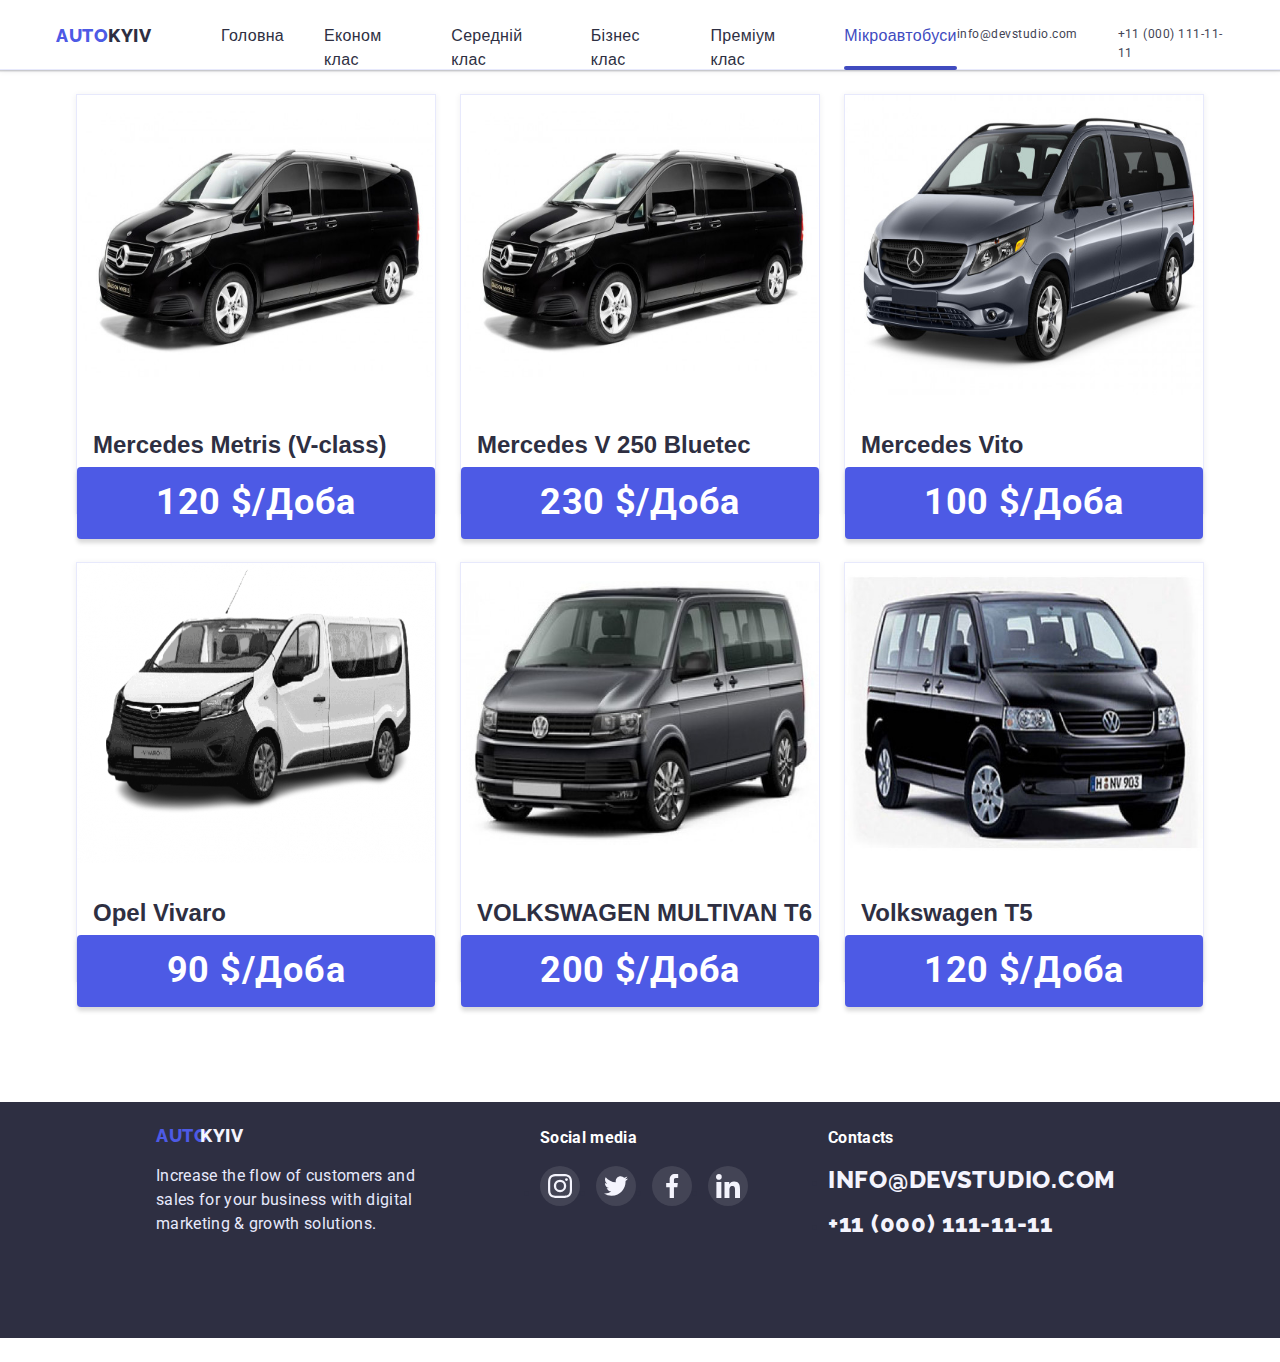
==== commit ae31b8e6: "update" ====
--- a/bus.html
+++ b/bus.html
@@ -82,14 +82,14 @@
                 <p class="car-option">Клас авто: Мікроавтобус</p>
                 <p class="car-option">Кондиціонер: +</p>
                 <p class="car-option">Об'єм двигуна: 2.0</p>
-                <p class="car-option">Тип пали$ Бензин</p>
+                <p class="car-option">Тип палива: Бензин</p>
                 <p class="car-option">Кількість місць: 7+1</p>
                 <p class="car-option">Витрати палива: 9.0 л</p>
                 <p class="car-option">Тип КПП: AT</p>
               </div>
             </div>
             <h3 class="card-name">Mercedes Metris (V-class)</h3>
-            <p class="card-text">11500 $/доба</p>
+            <p class="card-text">120 $/доба</p>
           </li>
           <li class="main-list-item second-item-portfolio">
             <div class="main-overlay-image">
@@ -110,7 +110,7 @@
               </div>
             </div>
             <h3 class="card-name">Mercedes V 250 Bluetec</h3>
-            <p class="card-text">11500 $/доба</p>
+            <p class="card-text">230 $/доба</p>
           </li>
           <li class="main-list-item third-item-portfolio">
             <div class="main-overlay-image">
@@ -127,11 +127,11 @@
                 <p class="car-option">Тип палива: Дизель</p>
                 <p class="car-option">Кількість місць: 8+1</p>
                 <p class="car-option">Витрати палива: 10.0 л</p>
-                <p class="car-option">Тип КПП: AT</p>
+                <p class="car-option">Тип КПП: МТ</p>
               </div>
             </div>
             <h3 class="card-name">Mercedes Vito</h3>
-            <p class="card-text">11500 $/доба</p>
+            <p class="card-text">100 $/доба</p>
           </li>
 
           <li class="main-list-item first-item-portfolio">
@@ -149,11 +149,11 @@
                 <p class="car-option">Тип палива: Дизель</p>
                 <p class="car-option">Кількість місць: 6</p>
                 <p class="car-option">Витрати палива: 10.0 л</p>
-                <p class="car-option">Тип КПП: AT</p>
+                <p class="car-option">Тип КПП: МТ</p>
               </div>
             </div>
             <h3 class="card-name">Opel Vivaro</h3>
-            <p class="card-text">11500 $/доба</p>
+            <p class="card-text">90 $/доба</p>
           </li>
           <li class="main-list-item second-item-portfolio">
             <div class="main-overlay-image">
@@ -174,7 +174,7 @@
               </div>
             </div>
             <h3 class="card-name">VOLKSWAGEN MULTIVAN T6</h3>
-            <p class="card-text">11500 $/доба</p>
+            <p class="card-text">200 $/доба</p>
           </li>
           <li class="main-list-item third-item-portfolio">
             <div class="main-overlay-image">
@@ -195,7 +195,7 @@
               </div>
             </div>
             <h3 class="card-name">Volkswagen T5</h3>
-            <p class="card-text">11500 $/доба</p>
+            <p class="card-text">120 $/доба</p>
           </li>
         </ul>
       </section>
--- a/css/styles.css
+++ b/css/styles.css
@@ -239,12 +239,40 @@
 }
 .card-name {
   padding-left: 16px;
-
+  font-size: 24px;
   margin: 32px 0 8px 0;
 }
 .card-text {
   padding-left: 16px;
   margin: 0;
+  font-family: inherit;
+
+  padding: 16px 32px;
+  gap: 10px;
+  font-size: 16px;
+  line-height: 1.5;
+  letter-spacing: 0.04em;
+
+  color: #ffffff;
+
+  background: #4d5ae5;
+  box-shadow: 0px 4px 4px rgba(0, 0, 0, 0.15);
+  border-radius: 4px;
+
+  cursor: pointer;
+  border: 0;
+  font-family: "Roboto";
+
+  font-weight: 700;
+  font-size: 36px;
+  line-height: 1.11;
+  margin: 0;
+
+  text-align: center;
+  letter-spacing: 0.02em;
+  text-transform: capitalize;
+
+  color: #ffffff;
 }
 
 /* first-section */
@@ -808,7 +836,7 @@
   font-family: "Roboto";
   font-style: normal;
   font-weight: 500;
-  font-size: 16px;
+  font-size: 24px;
   line-height: 1.5;
   margin-bottom: 16px;
   margin-top: 24px;
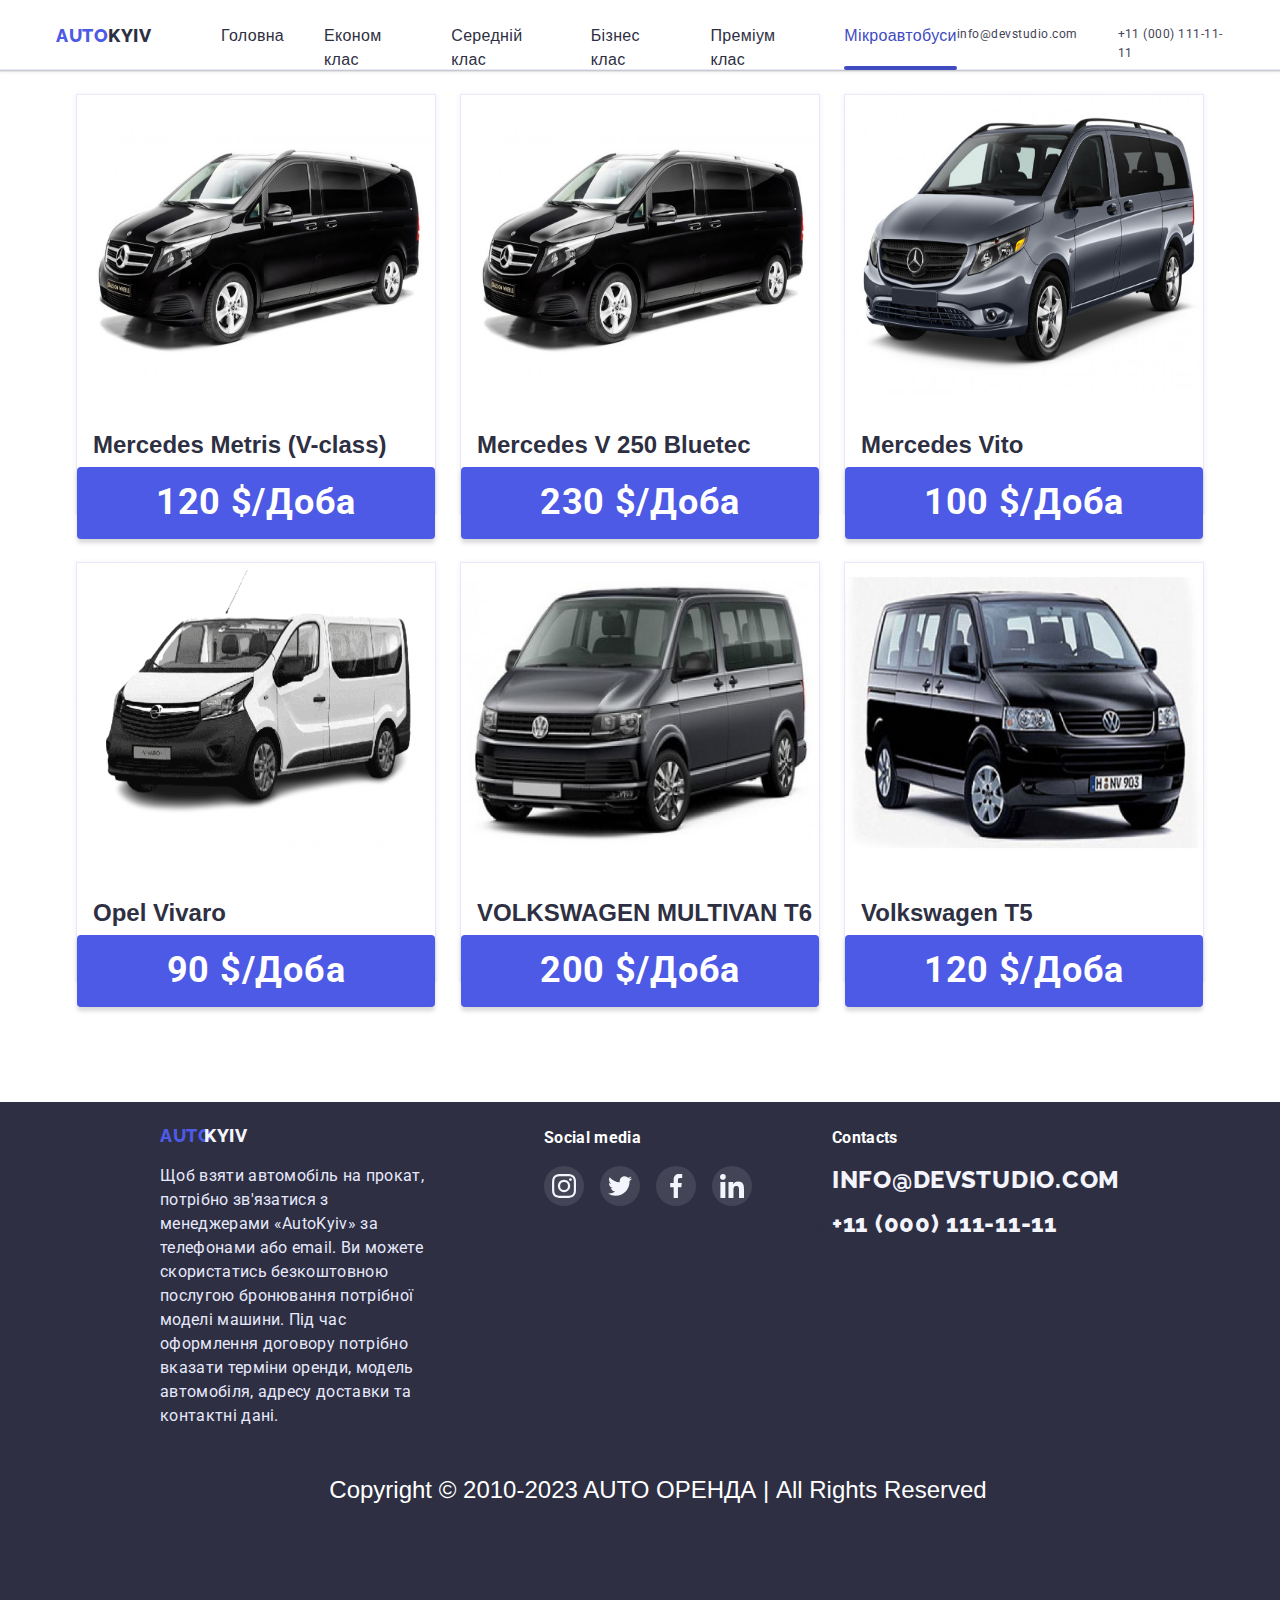
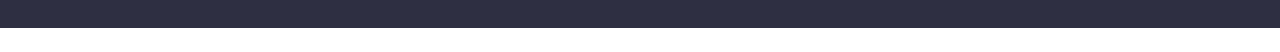
==== commit 222530c7: "update" ====
--- a/bus.html
+++ b/bus.html
@@ -207,8 +207,11 @@
           <div class="footer-logo-secondpart">Kyiv</div></a
         >
         <p class="footer-text">
-          Increase the flow of customers and sales for your business with
-          digital marketing & growth solutions.
+          Щоб взяти автомобіль на прокат, потрібно зв'язатися з менеджерами
+          «AutoKyiv» за телефонами або email. Ви можете скористатись
+          безкоштовною послугою бронювання потрібної моделі машини. Під час
+          оформлення договору потрібно вказати терміни оренди, модель
+          автомобіля, адресу доставки та контактні дані.
         </p>
       </div>
       <div class="footer-part-media">
@@ -258,6 +261,9 @@
           </li>
         </ul>
       </div>
+      <p class="footer-years">
+        Copyright © 2010-2023 AUTO ОРЕНДА | All Rights Reserved
+      </p>
     </footer>
     <div class="menu-container is-hidden container" data-menu>
       <div class="modal-menu">
--- a/css/styles.css
+++ b/css/styles.css
@@ -1352,3 +1352,18 @@
 
   color: #f4f4fd;
 }
+.footer-years {
+  padding-left: 36px;
+  margin-top: 48px;
+  display: flex;
+  font-size: 24px;
+  color: #fff;
+}
+footer {
+  justify-content: center;
+}
+.second-section-text {
+  padding-left: 16px;
+  padding-right: 16px;
+  font-size: 24px;
+}
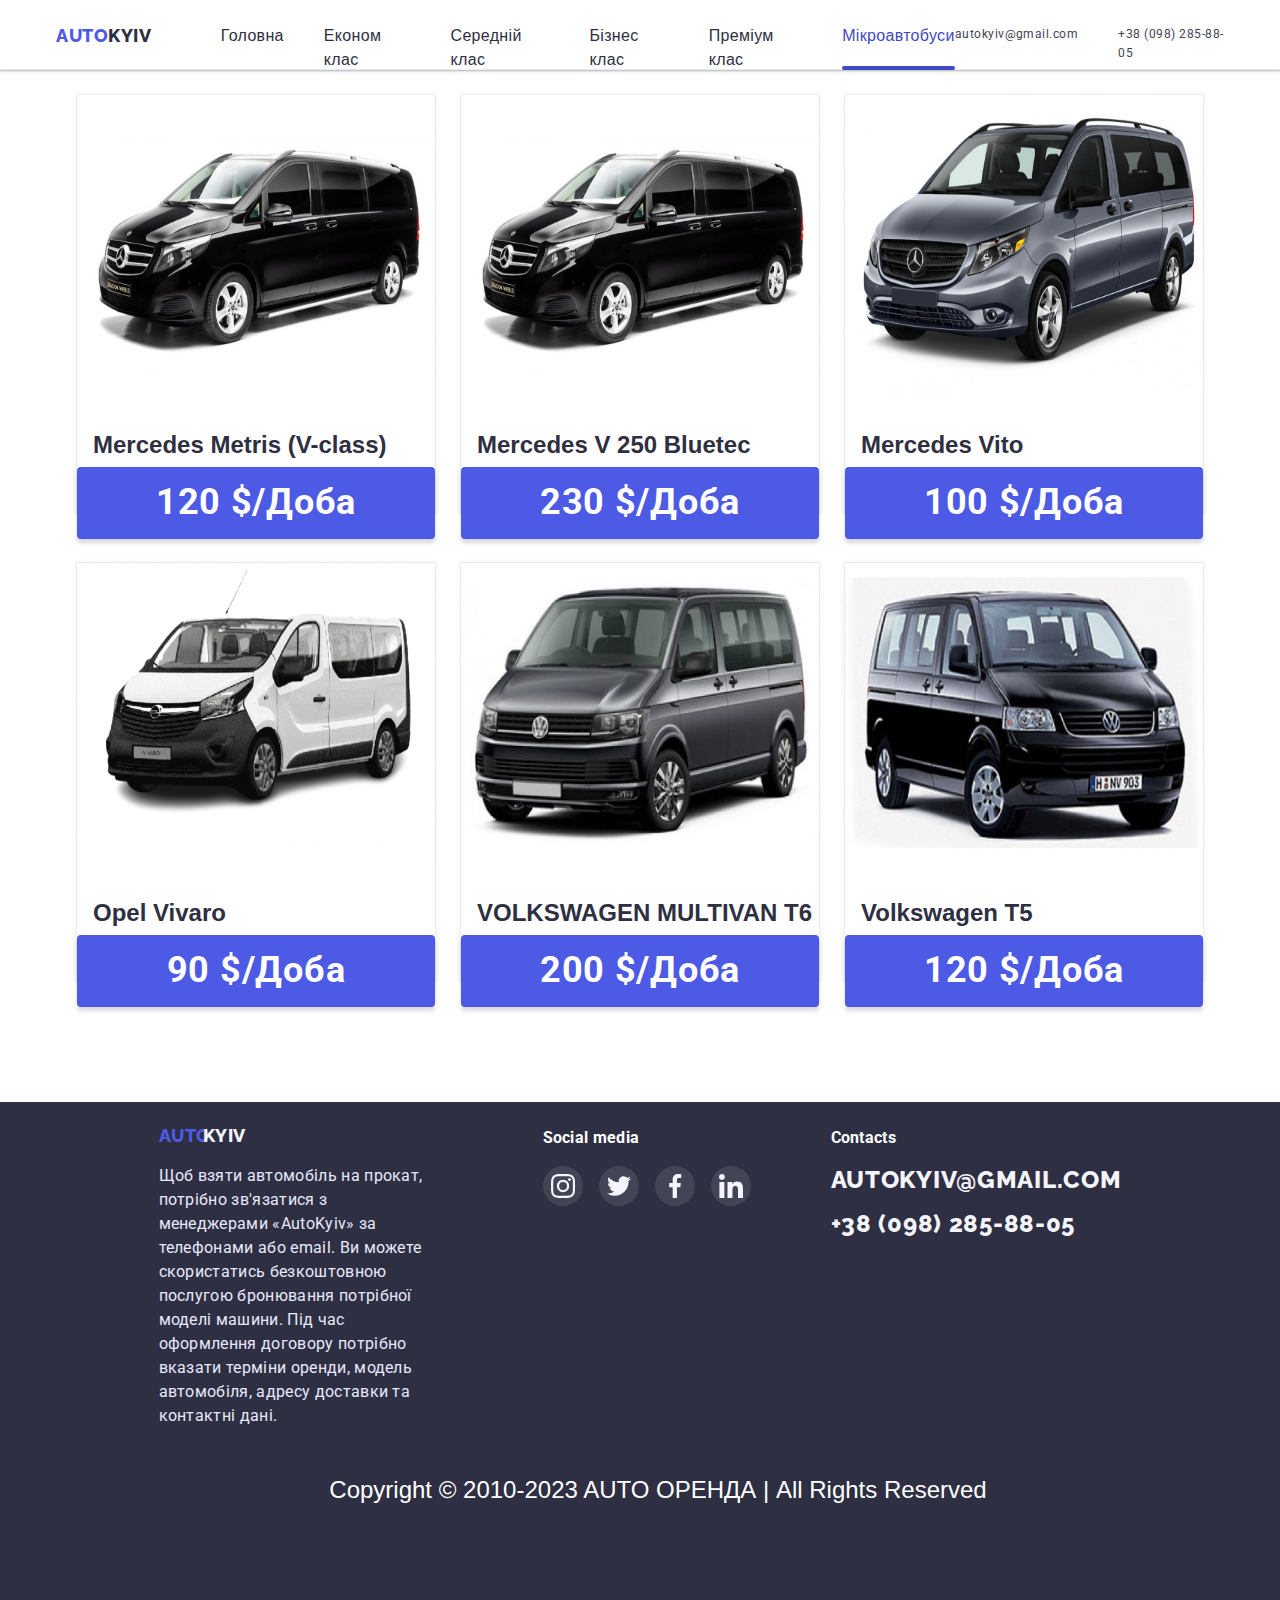
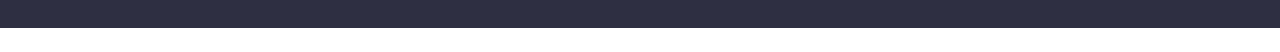
==== commit 55c23b83: "update" ====
--- a/bus.html
+++ b/bus.html
@@ -53,13 +53,13 @@
         <address>
           <ul class="contacts">
             <li class="contacts-item-height">
-              <a class="contacts-item link" href="mailto:info@devstudio.com"
-                >info@devstudio.com</a
+              <a class="contacts-item link" href="mailto:autokyiv@gmail.com"
+                >autokyiv@gmail.com</a
               >
             </li>
             <li class="contacts-item-height">
-              <a class="contacts-item link" href="tel:+110001111111"
-                >+11 (000) 111-11-11</a
+              <a class="contacts-item link" href="tel:+380982858805"
+                >+38 (098) 285-88-05</a
               >
             </li>
           </ul>
@@ -250,13 +250,13 @@
           <li class="">
             <a
               class="footer-contacts-item link"
-              href="mailto:info@devstudio.com"
-              >info@devstudio.com</a
+              href="mailto:autokyiv@gmail.com"
+              >autokyiv@gmail.com</a
             >
           </li>
           <li class="">
-            <a class="footer-contacts-item link" href="tel:+110001111111"
-              >+11 (000) 111-11-11</a
+            <a class="footer-contacts-item link" href="tel:+380982858805"
+              >+38 (098) 285-88-05</a
             >
           </li>
         </ul>
@@ -303,15 +303,15 @@
         <address>
           <ul class="modal-contacts-list">
             <li class="modal-item-tel">
-              <a class="modal-contacts-tel link" href="tel:+110001111111"
-                >+11 (000) 111-11-11</a
+              <a class="modal-contacts-tel link" href="tel:+380982858805"
+                >+38 (098) 285-88-05</a
               >
             </li>
             <li>
               <a
                 class="modal-contacts-mail link"
-                href="mailto:info@devstudio.com"
-                >info@devstudio.com</a
+                href="mailto:autokyiv@gmail.com"
+                >autokyiv@gmail.com</a
               >
             </li>
           </ul>
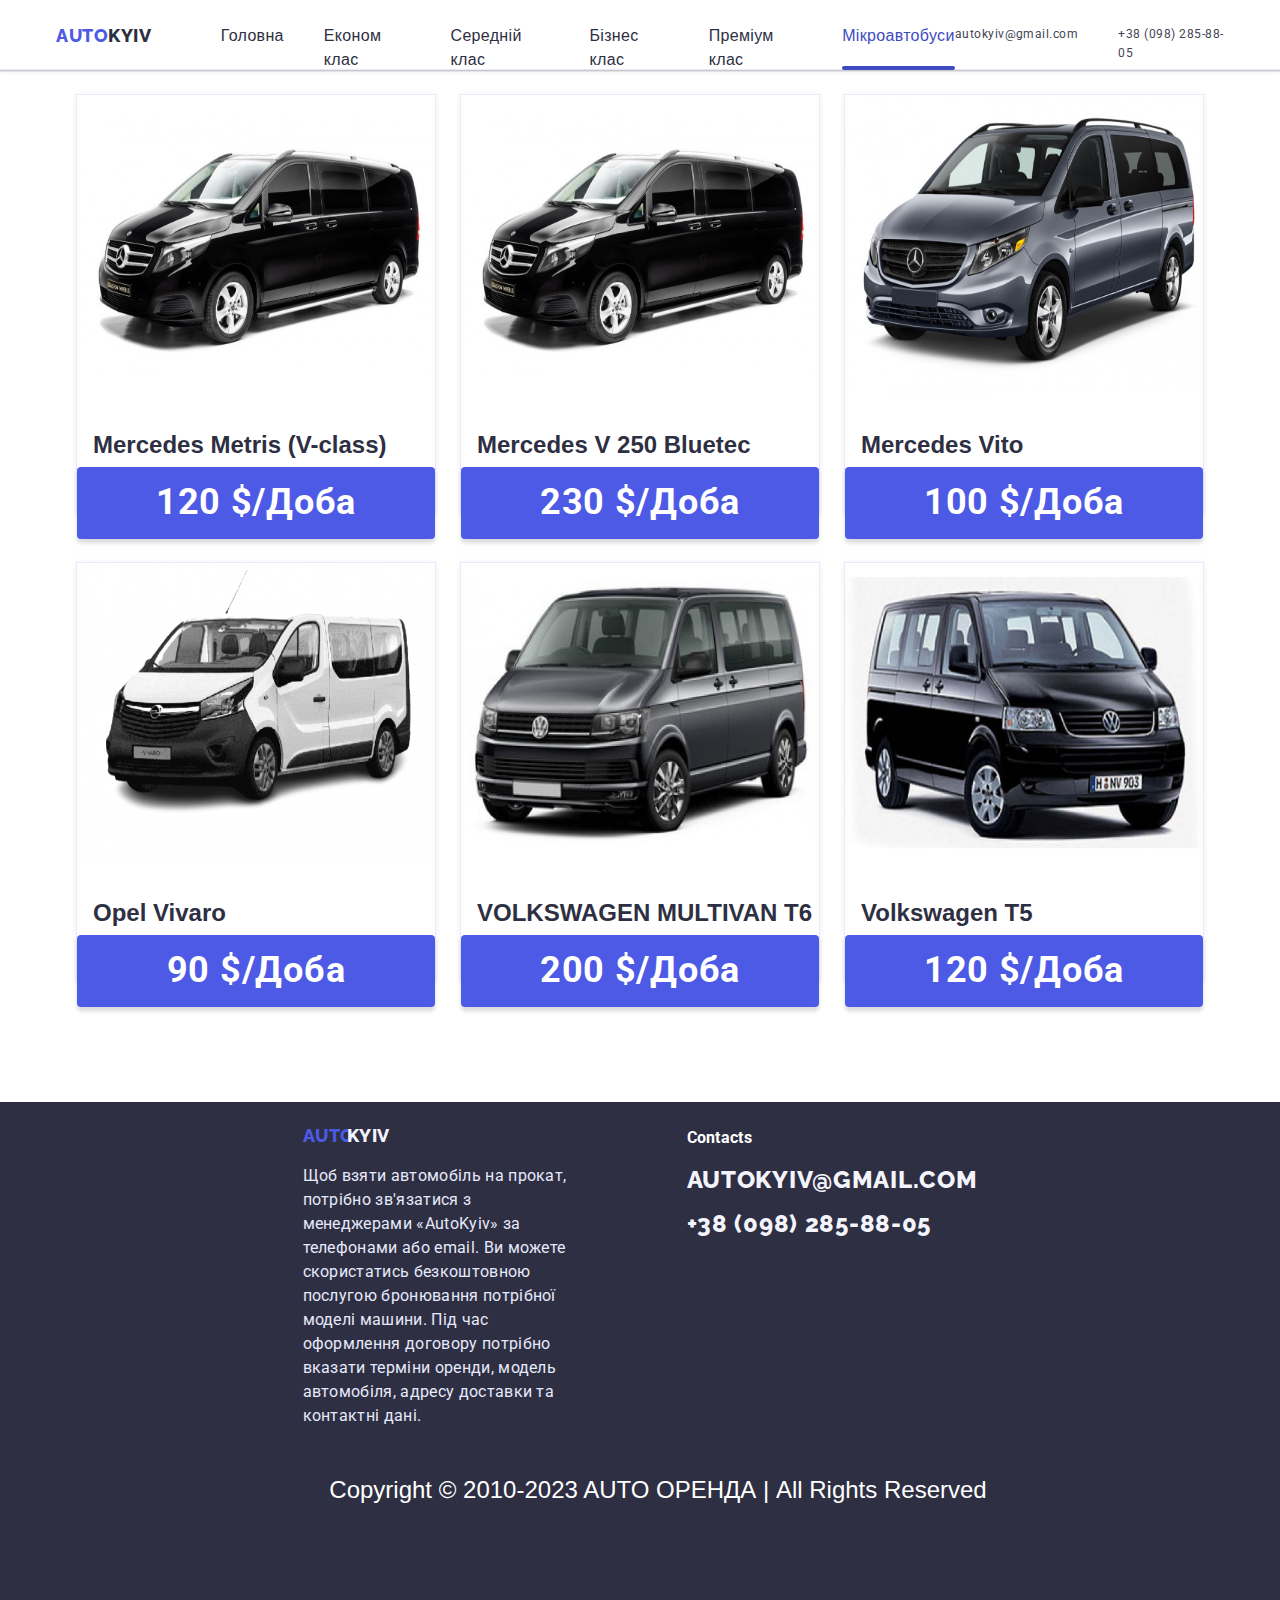
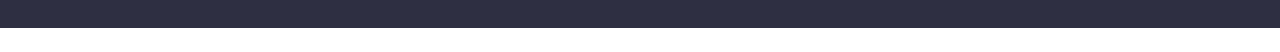
==== commit cd4da497: "update" ====
--- a/bus.html
+++ b/bus.html
@@ -214,36 +214,7 @@
           автомобіля, адресу доставки та контактні дані.
         </p>
       </div>
-      <div class="footer-part-media">
-        <h4 class="footer-media-text">Social media</h4>
-        <ul class="footer-media-list">
-          <li class="foter-media-item">
-            <a href="" class="footer-media-link link">
-              <svg width="24" height="24">
-                <use href="./images/icons.svg#icon-instagram"></use>
-              </svg>
-            </a>
-          </li>
-          <li class="foter-media-item">
-            <a href="" class="footer-media-link link"
-              ><svg width="24" height="24">
-                <use href="./images/icons.svg#icon-twitter"></use></svg
-            ></a>
-          </li>
-          <li class="foter-media-item">
-            <a href="" class="footer-media-link link"
-              ><svg width="24" height="24">
-                <use href="./images/icons.svg#icon-facebook"></use></svg
-            ></a>
-          </li>
-          <li class="foter-media-item">
-            <a href="" class="footer-media-link link"
-              ><svg width="24" height="24">
-                <use href="./images/icons.svg#icon-linkedin"></use></svg
-            ></a>
-          </li>
-        </ul>
-      </div>
+      
       <div class="footer-part-subscribe">
         <h4 class="footer-subscribe-text">Contacts</h4>
         <ul class="footer-ul">
@@ -316,33 +287,7 @@
             </li>
           </ul>
         </address>
-        <ul class="modal-media-list list">
-          <li class="fourth-media-item">
-            <a href="" class="fourth-media-link link">
-              <svg class="fourth-media-icon" width="16" height="16">
-                <use href="./images/icons.svg#icon-instagram"></use>
-              </svg>
-            </a>
-          </li>
-          <li class="fourth-media-item">
-            <a href="" class="fourth-media-link link"
-              ><svg class="fourth-media-icon" width="16" height="16">
-                <use href="./images/icons.svg#icon-twitter"></use></svg
-            ></a>
-          </li>
-          <li class="fourth-media-item">
-            <a href="" class="fourth-media-link link"
-              ><svg class="fourth-media-icon" width="16" height="16">
-                <use href="./images/icons.svg#icon-facebook"></use></svg
-            ></a>
-          </li>
-          <li class="fourth-media-item">
-            <a href="" class="fourth-media-link link"
-              ><svg class="fourth-media-icon" width="16" height="16">
-                <use href="./images/icons.svg#icon-linkedin"></use></svg
-            ></a>
-          </li>
-        </ul>
+        
       </div>
     </div>
     <script src="./js/menu.js"></script>
--- a/css/styles.css
+++ b/css/styles.css
@@ -1367,3 +1367,18 @@
   padding-right: 16px;
   font-size: 24px;
 }
+.modal-center {
+  display: flex;
+  justify-content: center;
+}
+
+.modal-name-text {
+  text-align: center;
+  font-family: "Roboto";
+  font-style: normal;
+  font-weight: 500;
+  font-size: 36px;
+  line-height: 1.5;
+  margin-bottom: 16px;
+  margin-top: 24px;
+}